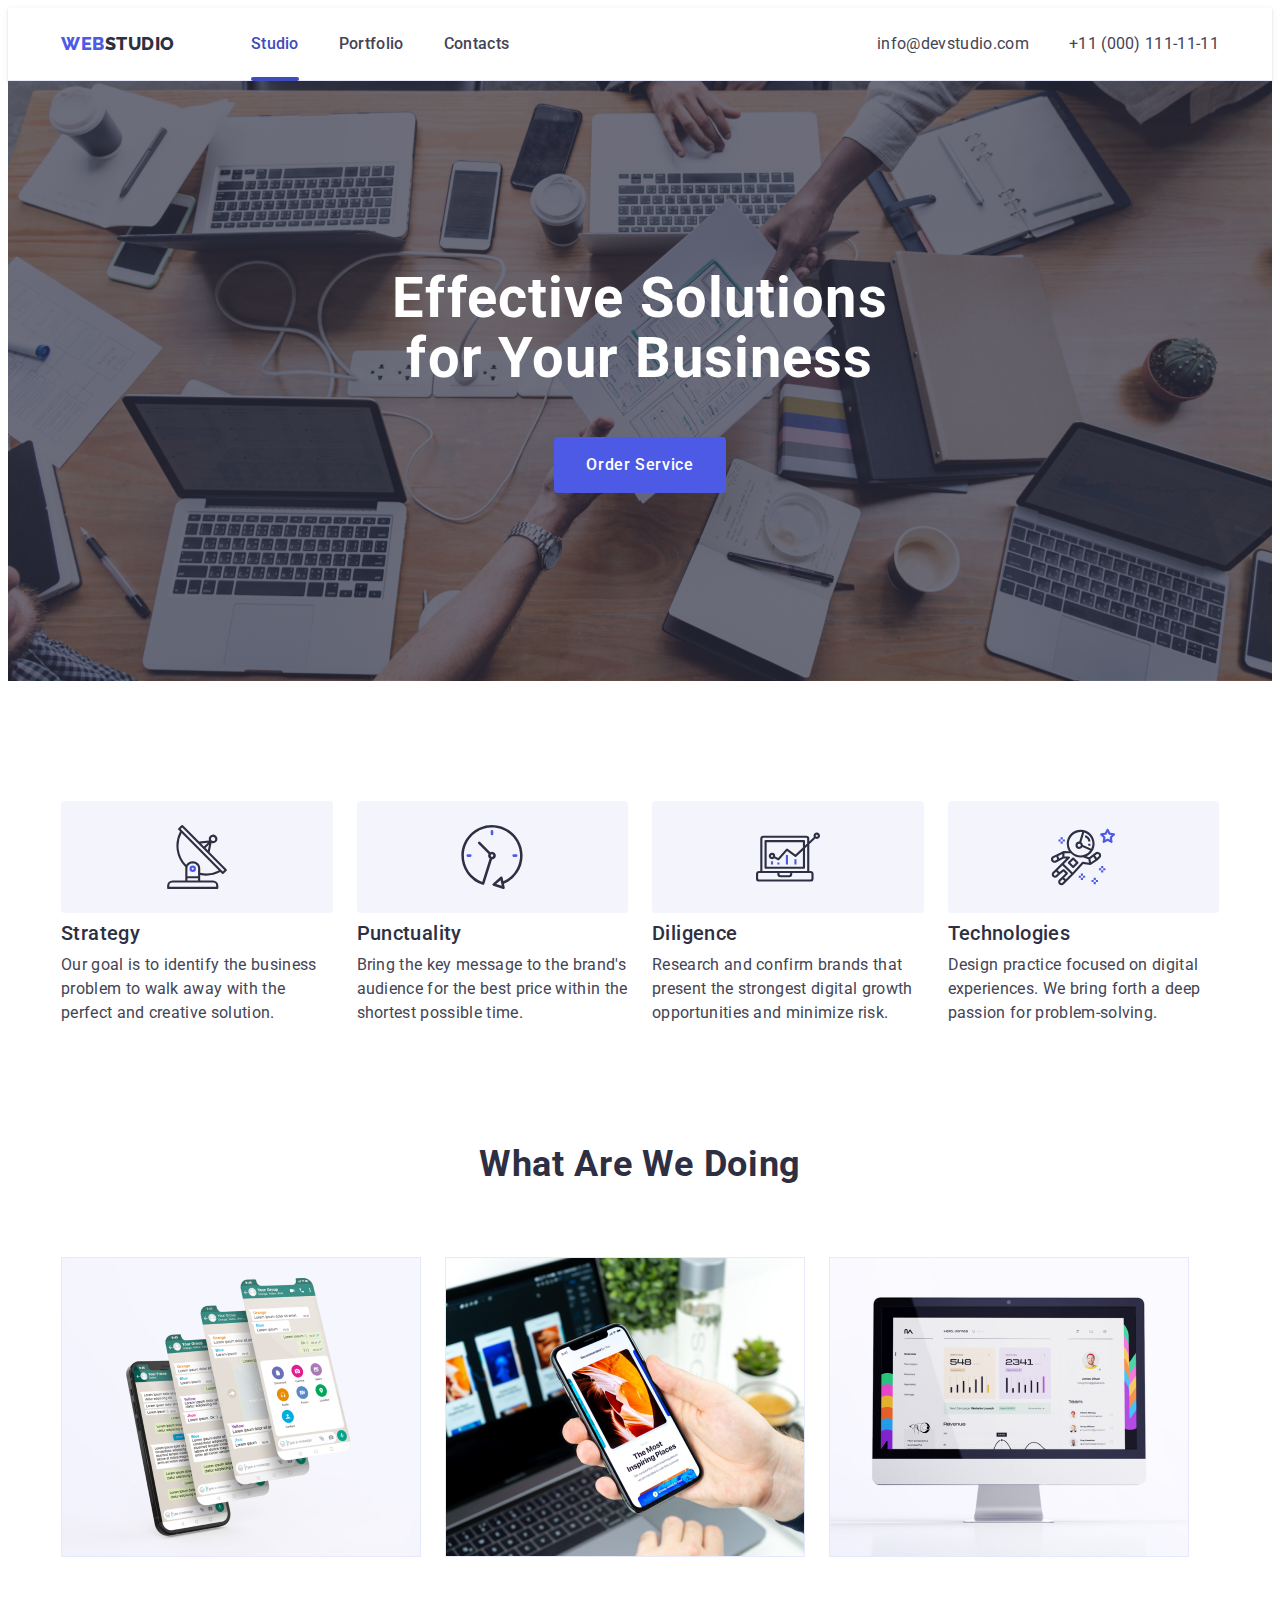
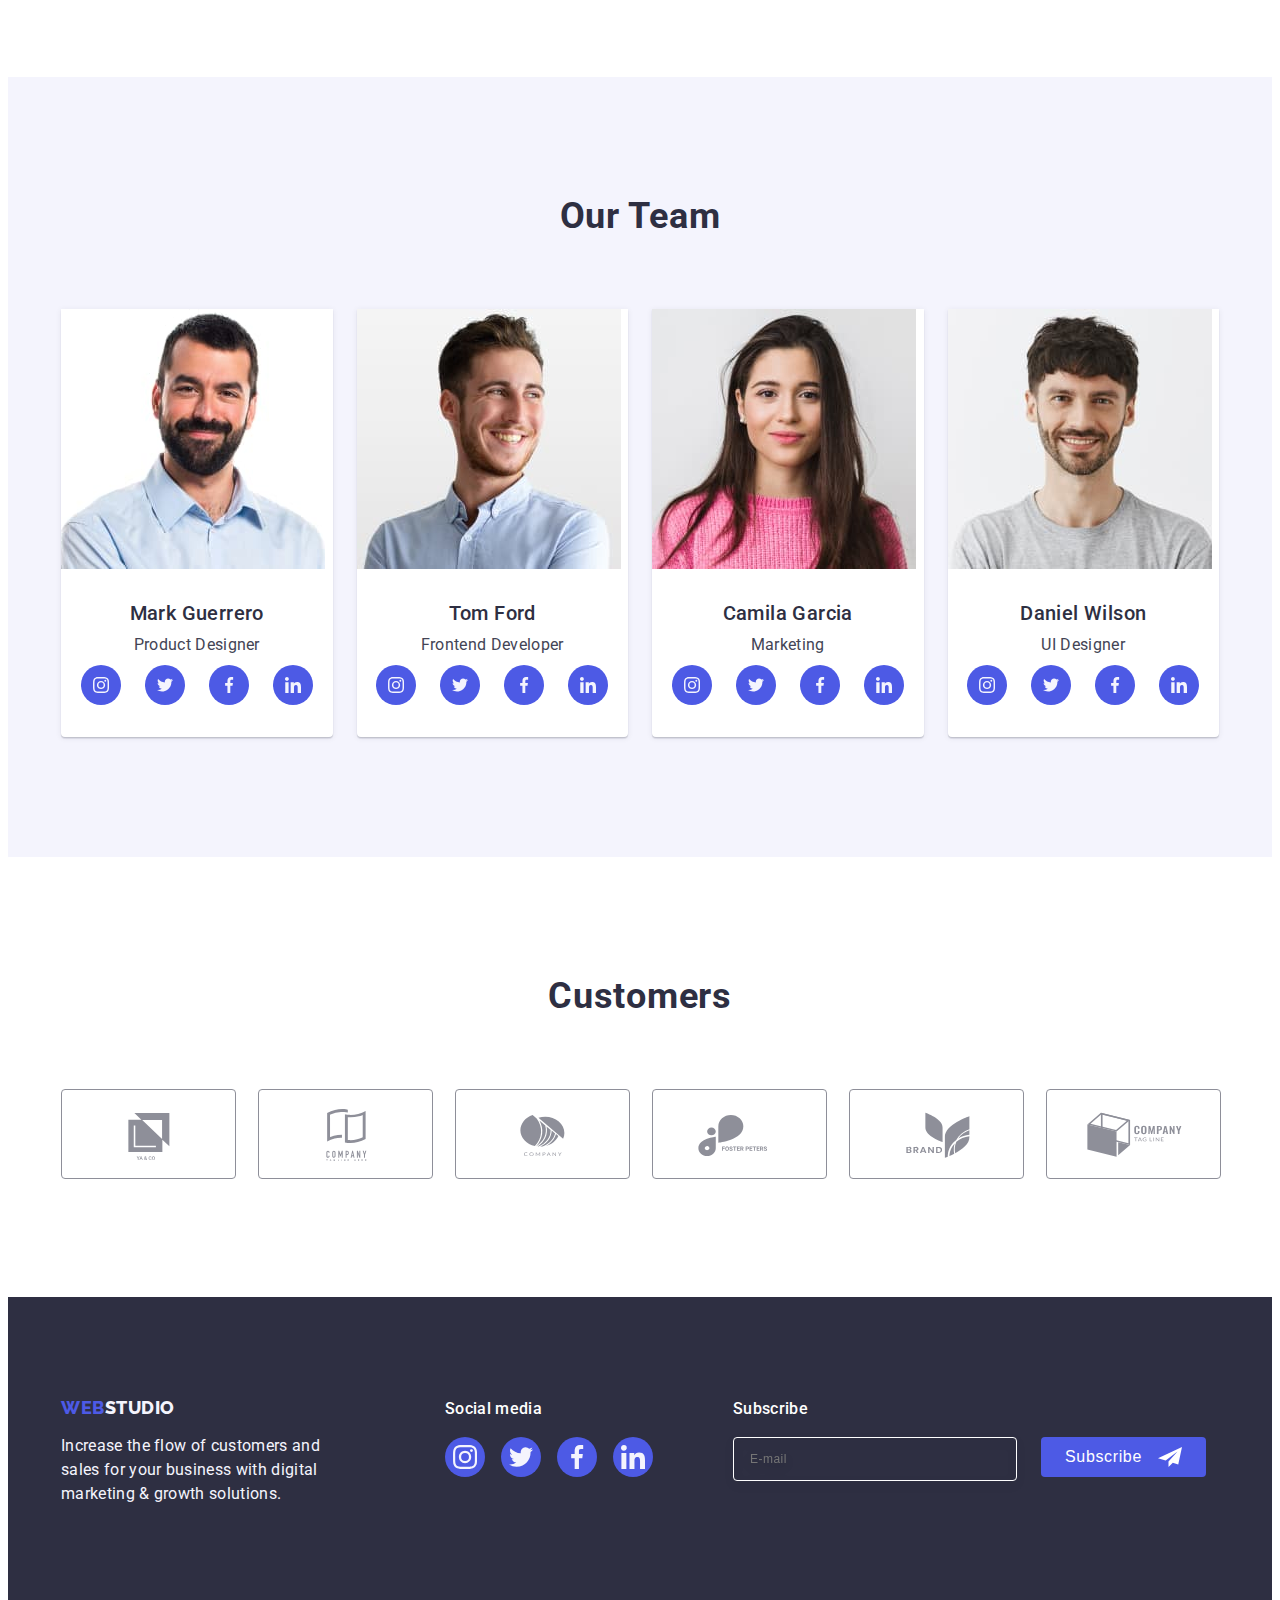
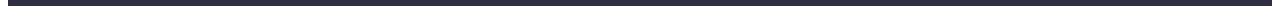
==== index.html @ 68e82f8a "Initial commit" ====
<!DOCTYPE html>
<html lang="en">
<head>
    <meta charset="UTF-8">
    <meta http-equiv="X-UA-Compatible" content="IE=edge">
    <meta name="viewport" content="width=device-width, initial-scale=1.0">
    <title>Студія</title>
    <link rel="preconnect" href="https://fonts.googleapis.com">
    <link rel="preconnect" href="https://fonts.gstatic.com" crossorigin>
    <link href="https://fonts.googleapis.com/css2?family=Raleway:wght@800&family=Roboto:wght@400;500;700;900&display=swap" rel="stylesheet">
    <link rel="stylesheet" href="https://cdnjs.cloudflare.com/ajax/libs/modern-normalize/2.0.0/modern-normalize.min.css" integrity="sha512-4xo8blKMVCiXpTaLzQSLSw3KFOVPWhm/TRtuPVc4WG6kUgjH6J03IBuG7JZPkcWMxJ5huwaBpOpnwYElP/m6wg==" crossorigin="anonymous" referrerpolicy="no-referrer" />
    <link rel="stylesheet" href="./css/styles.css">
</head>
<body>
    <header class = "header-header">
        <div class = "container header-container">
        <nav class = "listts">
            <a  class = "link-link link" href = "./index.html">Web<span class = "logo-color logo">Studio</span></a>
            <ul class = "listhed list">
                <li class = "list-header-link"><a class = "header-link link current" href = "./index.html">Studio</a></li>
                <li class = "list-header-link"><a class = "header-link link" href = "./portfolio.html">Portfolio</a></li>
                <li class = "list-header-link"><a class = "header-link link" href = "">Contacts</a></li>
            </ul>
            </nav>
        <address class = "header-adress link">
            <ul class = "listad list">
                <li class = "contact-list"><a class = "header-adress-link link" href="mailto:info@devstudio.com">info@devstudio.com</a></li>
                <li class = "contact-list"><a class = "header-adress-link link" href="tel:+110001111111">+11 (000) 111-11-11</a></li>
            </ul>
        </address>
    </div>
        </header>
    <main>

        <section class = "studio">
            <div class = "container">
            <h1 class = "firsth">Effective Solutions for Your Business</h1>
            <button class = "first-btn" type = "button" data-modal-open>Order Service</button>
            </div>
        </section>

        <section class = "choose">
            <div class = "container">
            <h2 hidden class = "visually-hidden">Choose</h2>
            <ul class = "listchoose list">
                <li class ="def">
                    <div class = "def-picture">
                        <svg width = "64" height = "64">
                            <use href = "./images/icons.svg#icon-antenna"></use>
                        </svg>
                    </div>
                    <h3 class = "first-choose">Strategy</h3>
                    <p class = "second-choose">Our goal is to identify the business
                        problem to walk away with the perfect and creative solution. </p>
                </li>
                <li class ="def">
                    <div class = "def-picture">
                        <svg width = "64" height = "64">
                            <use href = "./images/icons.svg#icon-clock"></use>
                        </svg>
                    </div>
                    <h3 class = "first-choose">Punctuality</h3>
                    <p class = "second-choose">Bring the key message to the brand's audience for the best price within the shortest possible time.</p>
                </li>
                <li class ="def">
                    <div class = "def-picture">
                        <svg width = "64" height = "64">
                            <use href = "./images/icons.svg#icon-diagram"></use>
                        </svg>
                    </div>
                    <h3 class = "first-choose">Diligence</h3>
                    <p class = "second-choose">Research and confirm brands that present the strongest digital growth opportunities and minimize risk.</p>
                </li>
                <li class ="def">
                    <div class = "def-picture">
                        <svg width = "64" height = "64">
                            <use href = "./images/icons.svg#icon-astronaut"></use>
                        </svg>
                    </div>
                    <h3 class = "first-choose">Technologies</h3>
                    <p class = "second-choose">Design practice focused on digital experiences. We bring forth a deep passion for problem-solving.</p>
                </li>
            </ul>
            </div>
        </section>

        <section class = "work">
            <div class = "container">
    <h2 class = "first-work section-title">What are we doing</h2>
    <ul class ="listwork list">
        <li class = "def-two">
            <img src="./images/img5.jpg" alt="laptop" width="360" height="300" />
        </li>
        <li class = "def-two">
            <img src="./images/img6.jpg" alt="phones" width="360" height="300" />
        </li>
        <li class = "def-two">
            <img src="./images/img7.jpg" alt="phone" width="360" height="300" />
        </li>
    </ul>
        </div>
        </section>

        <section class = "team" >
            <div class = "container">
            <h2 class = "first-team">Our Team</h2>
            <ul class = "listteam list">
                <li class = "people-team-one">
                    <img src="./images/img1.jpg" alt ="Guerrero" width="264" height="260" />
                    
                    <div class = "peoplee">
                    <h3 class = "second-team">Mark Guerrero</h3>
                    <p class = "third-team">Product Designer</p>
                <ul class = "team-social list">
                    <li class = "team-social-item">
                        <a href = "" class = "team-link link" target = "_blank" rel = "noopener noreferrer">
                            <svg class = "team-social-icon" width="16" height="16">
                                <use href = "./images/icons.svg#icon-instagram"></use>
                            </svg>
                        </a>
                    </li>
                    <li class = "team-social-item">
                        <a href = "" class = "team-link link" target = "_blank" rel = "noopener noreferrer">
                            <svg class = "team-social-icon" width="16" height="16">
                                <use href = "./images/icons.svg#icon-twitter"></use>
                            </svg>  
                        </a>
                    </li>
                    <li class = "team-social-item">
                        <a href = "" class = "team-link link" target = "_blank" rel = "noopener noreferrer">
                            <svg class = "team-social-icon" width="16" height="16">
                                <use href = "./images/icons.svg#icon-facebook"></use>
                            </svg> 
                        </a> 
                    </li>
                    <li class = "team-social-item">
                        <a href = "" class = "team-link link" target = "_blank" rel = "noopener noreferrer">
                            <svg class = "team-social-icon" width="16" height="16">
                                <use href = "./images/icons.svg#icon-linkedin"></use>
                            </svg> 
                        </a>
                    </li>
                </ul>
            </div>
        </li>
        
                <li class = "people-team-one">
                    <img src="./images/img2.jpg" alt ="Ford" width="264" height="260" />
                    <div class = "peoplee">
                    <h3 class = "second-team">Tom Ford</h3>
                    <p class = "third-team">Frontend Developer</p>
                    <ul class = "team-social list">
                        <li class = "team-social-item">
                            <a href = "" class = "team-link link" target = "_blank" rel = "noopener noreferrer">
                                <svg class = "team-social-icon" width="16" height="16">
                                    <use href = "./images/icons.svg#icon-instagram"></use>
                                </svg>
                            </a>
                        </li>
                        <li class = "team-social-item">
                            <a href = "" class = "team-link link" target = "_blank" rel = "noopener noreferrer">
                                <svg class = "team-social-icon" width="16" height="16">
                                    <use href = "./images/icons.svg#icon-twitter"></use>
                                </svg>  
                            </a>
                        </li>
                        <li class = "team-social-item">
                            <a href = "" class = "team-link link" target = "_blank" rel = "noopener noreferrer">
                                <svg class = "team-social-icon" width="16" height="16">
                                    <use href = "./images/icons.svg#icon-facebook"></use>
                                </svg> 
                            </a> 
                        </li>
                        <li class = "team-social-item">
                            <a href = "" class = "team-link link" target = "_blank" rel = "noopener noreferrer">
                                <svg class = "team-social-icon" width="16" height="16">
                                    <use href = "./images/icons.svg#icon-linkedin"></use>
                                </svg> 
                            </a>
                        </li>
                    </ul>
                    </div>
                </li>
                <li class = "people-team-one">
                    <img src="./images/img3.jpg" alt ="Garcia" width="264" height="260" />
                    <div class = "peoplee">
                    <h3 class = "second-team">Camila Garcia</h3>
                    <p class = "third-team">Marketing</p>
                    <ul class = "team-social list">
                        <li class = "team-social-item">
                            <a href = "" class = "team-link link" target = "_blank" rel = "noopener noreferrer">
                                <svg class = "team-social-icon" width="16" height="16">
                                    <use href = "./images/icons.svg#icon-instagram"></use>
                                </svg>
                            </a>
                        </li>
                        <li class = "team-social-item">
                            <a href = "" class = "team-link link" target = "_blank" rel = "noopener noreferrer">
                                <svg class = "team-social-icon" width="16" height="16">
                                    <use href = "./images/icons.svg#icon-twitter"></use>
                                </svg>  
                            </a>
                        </li>
                        <li class = "team-social-item">
                            <a href = "" class = "team-link link" target = "_blank" rel = "noopener noreferrer">
                                <svg class = "team-social-icon" width="16" height="16">
                                    <use href = "./images/icons.svg#icon-facebook"></use>
                                </svg> 
                            </a> 
                        </li>
                        <li class = "team-social-item">
                            <a href = "" class = "team-link link" target = "_blank" rel = "noopener noreferrer">
                                <svg class = "team-social-icon" width="16" height="16">
                                    <use href = "./images/icons.svg#icon-linkedin"></use>
                                </svg> 
                            </a>
                        </li>
                    </ul>
                    </div>
                </li>
                <li class = "people-team-one">
                    <img src ="./images/img4.jpg" alt =" Wilson" width="264" height="260" />
                    <div  class = "peoplee">
                    <h3 class = "second-team">Daniel Wilson</h3>
                    <p class = "third-team">UI Designer</p>
                    <ul class = "team-social list">
                        <li class = "team-social-item">
                            <a href = "" class = "team-link link" target = "_blank" rel = "noopener noreferrer">
                                <svg class = "team-social-icon" width="16" height="16">
                                    <use href = "./images/icons.svg#icon-instagram"></use>
                                </svg>
                            </a>
                        </li>
                        <li class = "team-social-item">
                            <a href = "" class = "team-link link" target = "_blank" rel = "noopener noreferrer">
                                <svg class = "team-social-icon" width="16" height="16">
                                    <use href = "./images/icons.svg#icon-twitter"></use>
                                </svg>  
                            </a>
                        </li>
                        <li class = "team-social-item">
                            <a href = "" class = "team-link link" target = "_blank" rel = "noopener noreferrer">
                                <svg class = "team-social-icon" width="16" height="16">
                                    <use href = "./images/icons.svg#icon-facebook"></use>
                                </svg> 
                            </a> 
                        </li>
                        <li class = "team-social-item">
                            <a href = "" class = "team-link link" target = "_blank" rel = "noopener noreferrer">
                                <svg class = "team-social-icon" width="16" height="16">
                                    <use href = "./images/icons.svg#icon-linkedin"></use>
                                </svg> 
                            </a>
                        </li>
                    </ul>
                    </div>
                </li> 
            </ul>
        </div>
        </section>
        <section class = "custumer">
            <div class = "container">
                <h2 class = "custumer-h">Customers</h2>
                <ul class = "custumer-list list">
                    <li class = "custumer-item">
                        <a href = "" class = "custumer-link link" target = "_blank" rel = "noopener noreferrer">
                            <svg class = "custumer-icon" width="104" height="56">
                                <use href = "./images/icons.svg#icon-Logo"></use>
                            </svg>  
                        </a>
                    </li>
                    <li class = "custumer-item">
                        <a href = "" class = "custumer-link link" target = "_blank" rel = "noopener noreferrer">
                            <svg class = "custumer-icon" width="104" height="56">
                                <use href = "./images/icons.svg#icon-Logo1"></use>
                            </svg>  
                        </a>
                    </li>
                    <li class = "custumer-item">
                        <a href = "" class = "custumer-link link" target = "_blank" rel = "noopener noreferrer">
                            <svg class = "custumer-icon" width="104" height="56">
                                <use href = "./images/icons.svg#icon-Logo2"></use>
                            </svg>  
                        </a>
                    </li>
                    <li class = "custumer-item">
                        <a href = "" class = "custumer-link link" target = "_blank" rel = "noopener noreferrer">
                            <svg class = "custumer-icon" width="104" height="56">
                                <use href = "./images/icons.svg#icon-Logo3"></use>
                            </svg>  
                        </a>
                    </li>
                    <li class = "custumer-item">
                        <a href = "" class = "custumer-link link" target = "_blank" rel = "noopener noreferrer">
                            <svg class = "custumer-icon" width="104" height="56">
                                <use href = "./images/icons.svg#icon-Logo4"></use>
                            </svg>  
                        </a>
                    </li>
                    <li class = "custumer-item">
                        <a href = "" class = "custumer-link link" target = "_blank" rel = "noopener noreferrer">
                            <svg class = "custumer-icon" width="104" height="56">
                                <use href = "./images/icons.svg#icon-Logo5"></use>
                            </svg>  
                        </a>
                    </li>
                </ul>
            </div>

        </section>
    </main>

    <footer class = "end">
        <div class = "container all-footer">
        <div class = "footer-ap">
        <a class = "logoo-link link" href = "./index.html">Web<span class = "logo-color-two">Studio</span></a>
        <p class = "end-text">Increase the flow of customers and sales for your business with digital marketing & growth solutions.</p> 
        </div>
        <div class = "social-media-footer">
            <p class = "p-sociall-media">Social media</p>
            <ul class = "ul-social-media list">
                <li class = "li-social-media">
                    <a href = "" class = "footer-link link" target = "_blank" rel = "noopener noreferrer">
                        <svg class = "footer-social-icon" width="24" height="24">
                            <use href = "./images/icons.svg#icon-instagram"></use>
                        </svg> 
                    </a>
                </li>
                <li class = "li-social-media">
                    <a href = "" class = "footer-link link" target = "_blank" rel = "noopener noreferrer">
                        <svg class = "footer-social-icon" width="24" height="24">
                            <use href = "./images/icons.svg#icon-twitter"></use>
                        </svg> 
                    </a>
                </li>
                <li class = "li-social-media">
                    <a href = "" class = "footer-link link" target = "_blank" rel = "noopener noreferrer">
                        <svg class = "footer-social-icon" width="24" height="24">
                            <use href = "./images/icons.svg#icon-facebook"></use>
                        </svg> 
                    </a>
                </li>
                <li class = "li-social-media">
                    <a href = "" class = "footer-link link" target = "_blank" rel = "noopener noreferrer">
                        <svg class = "footer-social-icon" width="24" height="24">
                            <use href = "./images/icons.svg#icon-linkedin"></use>
                        </svg> 
                    </a>
                </li>
            </ul>
    </div>
    <div class="subscribe-container">
        <p class="subscribe-text">Subscribe</p>
        <form class="form-footer">
            <label class="form-footer-label">
                <input class="form-footer-input" type="email" name="email" placeholder="E-mail" />
            </label>
            <button type="submit" class="footer-button">Subscribe
                <svg class = "footer-svg" width="24" height="24">
                    <use href = "./images/icons.svg#icon-footer-svg"></use>
                </svg>
            </button>
            </form>
    </div>
</div>
    </footer>
    <div class = "contact-window is-hidden" data-modal >
        <div class = "modal-window" >
            <button type="button" class = "modal-window-close" data-modal-close>
                <svg class = "modal-window-close-icon" width = "8" height = "8">
                    <use href = "./images/icons.svg#icon-Vector"></use>
                </svg>
            </button>
            <p class = "modal-window-title">Leave your contacts and we will call you back</p>
            <form class = "modal-window-form">
                <div class = "modal-window-labeldiv">

                <label for = "user-name" class = "modal-window-label">Name</label>
                    <div class = "modal-window-div">
                    <input type = "text" name = "user-name" id = "user-name" class = "modal-window-input" required />
                    <svg class = "modal-window-svg" width = "18" height = "24">
                        <use href = "./images/icons.svg#icon-person-black"></use>
                    </svg>
                </div>
                </div>
                
                <div class = "modal-window-labeldiv">
                <label for = "user-tel" class = "modal-window-label">Phone</label>
                    <div class = "modal-window-div">
                    <input type = "tel" name = "tel" id = "user-tel" class = "modal-window-input" required />
                    <svg class = "modal-window-svg" width = "18" height = "24">
                        <use href = "./images/icons.svg#icon-phone-black"></use>
                    </svg>
                </div>
                </div>
                    
                <div class ="modal-window-labeldiv">
                <label for = "user-email" class = "modal-window-label">Email</label>
                    <div class = "modal-window-div">
                    <input type = "email" name = "email" id = "user-email" class = "modal-window-input" required />
                    <svg class = "modal-window-svg" width = "18" height = "24">
                        <use href = "./images/icons.svg#icon-email-black"></use>
                    </svg>
                </div>
                </div>

                <div class ="class-modal-window-labeldiv">
                <label for = "user-comment" class = "modal-window-label">Comment</label>
                <textarea name = "user-comment" id = "user-comment" class = "modal-comment" placeholder="Text input"></textarea>
                </div>

                <div class = "modal-window-checkbox">
                    <input type = "checkbox" id = "user-privacy" name = "user-privacy" value="true" class = "modal-window-privacy visually-hidden" required>
                    <label for = "user-privacy" class = "modal-accept-privacy-check">
                        <span class = "modal-check-span">
                            <svg class = "modal-window-svg-check" width = "10" height = "8">
                                <use href = "./images/icons.svg#icon-check"></use>
                            </svg>
                        </span>
                        I accept the terms and conditions of the 
                        <a class = "link-check link" href=""> Privacy Policy</a>
                    </label>
                    
                </div>
                
                <button type = "submit" class = "modal-window-button">Send</button>
            </form>
        </div>
    </div>
    <script src="./js/modal.js"></script>
</body>
</html>
---- css/styles.css ----
:root {
    --accent-color: #E5E5E5;
    --main-color: #2E2F42;
    --text-color: #FFFFFF;
    --btn-color: #4D5AE5;
    --back-color: #E7E9FC;
    --end-color: #F4F4FD;
    --one-color: #434455;
}

/*body*/

body {
    font-family: "Roboto", sans-serif;
    color:  var(--one-color);
    background-color: var(--text-color);
}
.link-link {
    font-family: "Raleway", sans-serif;
    font-weight: 800;
    font-size: 18px;
    line-height: 1.17;
    letter-spacing: 0.03em;
    color: var(--btn-color);
    text-transform: uppercase;
    display: flex;
    margin-right: 76px;
}
.link {
    text-decoration: none;
}

.listhed{
    display: flex;
    gap: 40px;
}

.header-header {
    text-decoration: none;
    border-bottom: 1px solid #e7e9fc;
    box-shadow: 0px 2px 1px rgba(46, 47, 66, 0.08), 0px 1px 1px rgba(46, 47, 66, 0.16), 0px 1px 6px rgba(46, 47, 66, 0.08);
}

.list-header-link {
    text-decoration: none;   
}

.list-header-link:hover {
    color: #404bbf;
}

.list-header-link:focus {
    color: #404bbf;
}

.list{
    list-style: none;
}


/*logo*/

.logo-color {
    color: var(--main-color);
    text-decoration: none;
    letter-spacing: 0.03em;
    text-transform: uppercase;
}

/*adress*/

.header-adress-link {
    font-weight: 400;
    font-size: 16px;
    line-height: 1.5;
    letter-spacing: 0.02em;
    color: var(--one-color);
    font-style: normal;
    list-style: none;
    display: flex;
    transition: color 250ms cubic-bezier(0.4, 0, 0.2, 1);
    
}

.header-link:hover{
    color: #404bbf;
}

.header-link:focus{
    color: #404bbf;
}

.header-link {
    font-weight: 500;
    font-size: 16px;
    line-height: 1.5;
    letter-spacing: 0.02em;
    display: block;
    padding: 24px 0;
    position: relative;
    color: var(--one-color);
    transition: color 250ms cubic-bezier(0.4, 0, 0.2, 1);
    
}

.current {
    color: #404BBF;
}

.current::after {
    content: '';
    position: absolute;
    display: block;
    width: 100%;
    height: 4px;
    background: #404BBF;
    border-radius: 2px;
    left: 0;
    bottom: 0;

    transition: opacity 250ms cubic-bezier(0.4, 0, 0.2, 1);
    bottom: -1px;
    opacity: 1;

 }


.header-adress-link:hover {
    color: #404bbf;
    
}
.header-adress-link:focus {
    color: #404bbf;
    
}
.header-adress {
    display: flex;
    text-decoration:none;
    font-style: normal; 
    margin-left: auto; 
}
.listad {
    display: flex;
    gap: 40px;
}


/*Секція перша*/

.studio {
    background-color: var(--main-color);
    font-size: 56px;
    line-height: 1.07;
    text-align: center;
    letter-spacing: 0.02em;
    color: #FFFFFF;
    padding-top: 188px;
    padding-bottom: 188px;
    background-image: linear-gradient(rgba(46, 47, 66, 0.7), rgba(46, 47, 66, 0.7)), url(../images/people-office.jpg);
    max-width: 1440px;
    background-repeat: no-repeat;
    background-position: center;
    background-size: cover;
    margin-left: auto;
    margin-right: auto;
   
}

.firsth {
    font-style: normal;
    font-weight: 700;
    font-size: 56px;
    line-height: 1.07;
    text-align: center;
    letter-spacing: 0.02em; 
    margin-left: auto;
    margin-right: auto;
    max-width: 496px;
    justify-content: center;
    margin-bottom: 48px;
}

.studio .first-btn {
    background-color: var(--btn-color);
    font-family: inherit;
    cursor: pointer;
    font-weight: 500;
    font-size: 16px;
    line-height: 1.5;
    letter-spacing: 0.04em;
    color: var(--text-color);
    padding: 16px 32px;
    margin-top: 48px;
    display: block;
    min-width: 169px;
    height: 56px;
    border: none; 
    border-radius: 4px;
    margin: 0 auto;
    transition:  background-color 250ms cubic-bezier(0.4, 0, 0.2, 1);
}

.first-btn:hover {
    background-color: #404BBF;
}

.first-btn:focus {
    background-color: #404BBF;
}

/*Секція друга*/

.icon {
    display: flex;
    height: 112px;
    border-radius: 4px;
    background-color: #000000;
    align-items: center;
    justify-content: center;
    background-repeat: no-repeat;
    margin-bottom: 8px;
 }

.def {
    width: calc((100% - 72px) / 4);
}

.choose{
    background-color: var(--text-color);
    padding-top: 120px;
    padding-bottom: 120px;
}

.first-choose {
    font-weight: 500;
    font-size: 20px;
    line-height: 1.2;
    color: var(--main-color);
    letter-spacing: 0.02em;
    margin-bottom: 8px;
}

.second-choose {
    font-weight: 400;
    font-size: 16px;
    line-height: 1.5;
    color: #434455;
    letter-spacing: 0.02em;
}

.def-picture {
    display: flex;
    align-items: center;
    justify-content: center;
    height: 112px;
    background-color: #f4f4fd;
    border-radius: 4px;
    margin-bottom: 8px; 
}

/*Секція третя*/

.work {
    background-color: var(--text-color);
    
    padding-bottom: 120px;
}

.work .first-work {
    color: var(--main-color);
    font-weight: 700;
    font-size: 36px;
    line-height: 1.11;
    text-align: center;
    letter-spacing: 0.02em;
    text-transform: capitalize;
    margin-bottom: 72px;
}

/*Секція четверта*/

.team {
    background-color: var(--end-color);
    padding-top: 120px;
    padding-bottom: 120px;
}

.first-team {
    font-size: 36px;
    line-height: 1.11;
    text-align: center;
    letter-spacing: 0.02em;
    text-transform: capitalize;
    color: var(--main-color);
    margin-bottom: 72px;
    
}
.people-team-one {
    font-weight: 700;
    font-size: 36px;
    line-height: 1.1px;
    background-color: var(--text-color);
    text-align: center;
    text-align: center;
    width: calc((100% - 72px) / 4);
    border-radius: 0px 0px 4px 4px; 
    box-shadow: 0px 1px 6px rgba(46, 47, 66, 0.08), 0px 1px 1px rgba(46, 47, 66, 0.16), 0px 2px 1px rgba(46, 47, 66, 0.08);
    
}

.wrap-divv {
    padding: 32px 16px;
}

.second-team {
    font-weight: 500;
    font-size: 20px;
    line-height: 1.2;
    color: var(--main-color);
    letter-spacing: 0.02em;
    margin-bottom: 8px;
    text-align: center;
}

.team .third-team {
    font-weight: 400;
    font-size: 16px;
    line-height: 1.5;
    color: #434455;
    letter-spacing: 0.02em;
    text-align: center;
    margin-bottom: 8px;
}

.peoplee {
    padding-bottom: 32px;
    padding-left: 16px;
    padding-right: 16px;
    text-align: center;
    padding-top: 32px;
}

.team-social {
    display: flex;
    justify-content: center;
    gap: 24px;
}

.team-social-item {
    width: 40px;
    height: 40px;
}

.team-link {
    width: 100%;
    height: 100%;
    background-color: #4D5AE5;
    border-radius: 50%;
    display: flex;
    align-items: center;
    justify-content: center;
    transition: background-color 250ms cubic-bezier(0.4, 0, 0.2, 1);
}

.team-social-icon {
    fill: #F4F4FD;
}

.team-link:hover {
    background-color: #404bbf;
}

.team-link:focus {
    background-color: #404bbf;
}

/*Секція пята*/

.custumer {
    padding-top: 120px;
    padding-bottom: 120px;
}

.custumer-list {
    display: flex;
    gap: 24px;
}

.custumer-item {
    width: calc((100% - 120px) / 6);
    height: 88px;
}

.custumer-link {
    width: 100%;
    height: 100%;
    border-radius: 4px;
    display: flex;
    align-items: center;
    justify-content: center;
    border: 1px solid #8e8f99;
    color: #8e8f99;
    
    transition-property: color, border-color;
    transition-duration: 250ms;
    transition-timing-function: cubic-bezier(0.4, 0, 0.2, 1);
}

.custumer-icon {
    width: 104px;
    height: 56px;
    fill: currentColor;
}

.custumer-link:focus {
    border-color: #404bbf;
    color: #404bbf;
}

.custumer-link:hover {
    border-color: #404bbf;
    color: #404bbf;
}


.custumer-h {
    margin-bottom: 72px;
    text-align: center;
    letter-spacing: 0.02em;
    color: #2E2F42;
    font-weight: 700;
    font-size: 36px;
    line-height: 1.11;
}

/*Секція footer*/

.all-footer {
    display: flex;
    align-items: baseline;
}

.footer-ap {
    margin-right: 120px;
}

.end {
    background-color: var(--main-color);
    text-decoration: none;
    list-style: none;
    padding-top: 101.5px;
    padding-bottom: 100px;
    padding: 100px 0;
}
.end-text {
    font-style: normal;
    font-weight: 400;
    font-size: 16px;
    line-height: 1.5;
    letter-spacing: 0.02em;
    text-decoration: none;
    color:#F4F4FD;
    list-style: none;
    max-width: 264px;
}

.p-social-media {
    position: absolute;
    width: 96px;
    height: 24px;
    left: 540px;  
    color: var(--text-color);  
}

.li-social-media {
    width: 40px;
    height: 40px;
}

.footer-link {
    width: 100%;
    height: 100%;
    background-color: #4D5AE5;
    border-radius: 50%;
    display: flex;
    align-items: center;
    justify-content: center;
    color: #F4F4FD;
    transition: background-color 250ms cubic-bezier(0.4, 0, 0.2, 1);
}

.footer-link:hover {
    background-color: #31d0aa;
}

.footer-link:focus {
    background-color: #31d0aa;
}

.footer-social-icon {
    fill: currentColor;
}

.footer-social-icon:hover,
.footer-social-icon:focus {
    background-color: #31d0aa;

}

.ul-social-media {
    display: flex;
    gap: 16px;
    
}

.social-media-footer {
    width: 208px;
    box-sizing: border-box;
    display: block;

}

.p-sociall-media {
    margin-bottom: 16px;
    font-weight: 500;
    font-size: 16px;
    line-height: 1.5;
    letter-spacing: 0.02em;
    color: #FFFFFF;
    display: flex;
    align-items: center;
}

.form-footer {
    display: flex;
    gap: 24px;
}

.subscribe-container {
    margin-left: 80px;
}

.form-footer-input {
    border: 1px solid #FFFFFF;
    filter: drop-shadow(0px 4px 4px rgba(0, 0, 0, 0.15));
    border-radius: 4px;
    width: 264px;
    height: 40px;
    background-color: transparent;
    color: #ffffff;
    font-size: 12px;
    line-height: 1.5;
    letter-spacing: 0.04em;
    padding-left: 16px;

}
.subscribe-text {
    margin-bottom: 16px;
    font-weight: 500;
    font-size: 16px;
    line-height: 1.5;
    letter-spacing: 0.02em;
    color: #ffffff;
    display: flex;
    align-items: center;
}

.footer-svg {
    margin-left: 16px;
    width: 24px;
    height: 24px;
    fill: #FFFFFF;
}

.footer-button {
    min-width: 165px;
    height: 40px;
    display: flex;
    justify-content: center;
    align-items: center;
    font-size: 16px;
    line-height: 1.5;
    letter-spacing: 0.04em;
    color: #ffffff;
    cursor: pointer;
    border-radius: 4px;
    border: none;
    font-weight: 500;
    background-color: #4D5AE5;
}

.footer-button:focus {
    transition:  background-color 250ms cubic-bezier(0.4, 0, 0.2, 1);
    background-color: #31d0aa;

}

.footer-button:hover {
    transition:  background-color 250ms cubic-bezier(0.4, 0, 0.2, 1);
    background-color: #31d0aa;
}

::placeholder {
    font-size: 12px;
}

/* Вікно Modal*/

.contact-window{
    position: fixed;
    height: 100%;
    width: 100%;
    background-color: rgba(46, 47, 66, 0.4);
    top: 0;
    transition: opacity 250ms cubic-bezier(0.4, 0, 0.2, 1), visibility 250ms cubic-bezier(0.4, 0, 0.2, 1); 
    
}

.modal-window {
    position: absolute;
    top: 50%;
    left: 50%;
    transform: translate(-50%, -50%) scale(1);
    width: 408px;
    min-height: 584px;
    background-color:  #FCFCFC;
    border-radius: 4px;
    box-shadow: 0px 1px 1px rgba(0, 0, 0, 0.14), 0px 1px 3px rgba(0, 0, 0, 0.12), 0px 2px 1px rgba(0, 0, 0, 0.2);
    transition: transform 250ms cubic-bezier(0.4, 0, 0.2, 1);
    padding: 72px 24px 24px 24px;
}


.contact-window.is-hidden .modal-window {
    transform: translate(-50%, -50%) scale(0);

}

.modal-window-close {
    position: absolute;
    top: 24px;
    right: 24px;
    width: 24px;
    height: 24px;
    border-radius: 50%;
    display: flex;
    margin-left: auto;
    color: #FFFFFF;
    align-items: center;
    justify-content: center;

    background-color: #e7e9fc; 
    border: 1px solid rgba(0, 0, 0, 0.1);
    padding: 0; 
    cursor: pointer;
    transition: background-color 250ms cubic-bezier(0.4, 0, 0.2, 1), border 250ms cubic-bezier(0.4, 0, 0.2, 1); 
}

.modal-window-close:hover {
    fill: currentColor;
    background-color: #404bbf;
    border: none;
    transform: translateY(0%);
}

.modal-window-close:focus {
    background-color: #404bbf;
    border: none;
    fill: currentColor;
    transform: translateY(0%);
}

.is-hidden {
    opacity: 0;
    pointer-events: none;
    visibility: hidden;
}

.modal-window-close-icon {
    transition: fill 250ms cubic-bezier(0.4, 0, 0.2, 1);
}

.modal-window-title {
    font-size: 16px;
    text-align: center;
    font-weight: 500;
    color: #2E2F42;
    
    margin-bottom: 16px;
    line-height: 1.5; 
    letter-spacing: 0.02em; 
}

.modal-window-input {
    width: 360px;
    height: 40px;
    border: 1px solid rgba(46, 47, 66, 0.4);
    border-radius: 4px;
    padding-left: 30px;

    outline: transparent;
    background-color: transparent;
    padding-left: 38px;
    transition: border-color 250ms cubic-bezier(0.4, 0, 0.2, 1);
}

.modal-window-input:focus {
    transition-duration: 250ms;
    transition-timing-function: cubic-bezier(0.4, 0, 0.2, 1);
    border-color: #4D5AE5;
}

.modal-window-input:focus + .modal-window-svg {
    fill: #4D5AE5;
}

.modal-window-labeldiv {
    margin-bottom: 8px;
}

.modal-window-div {
    position: relative;

}

.modal-window-label {
    font-size: 12px;
    letter-spacing: 0.04em;
    color: #8E8F99;
    line-height: 1.17; 
    display: block; 
    margin-bottom: 4px; 
}

.modal-window-label span {
    display: block;
    margin-bottom: 4px;
}

.modal-window-svg {
    position: absolute;
    left: 8px;
    top: 50%;
    transform: translateY(-50%);
    left: 16px;
    transition: fill 250ms cubic-bezier(0.4, 0, 0.2, 1);

}

.modal-comment {
    width: 100%;
    height: 120px;
    border: none;
    border: 1px solid rgba(46, 47, 66, 0.4);
    border-radius: 4px;
    background-color: transparent;
    outline: transparent;
    resize: none;
    transition: border-color 250ms cubic-bezier(0.4, 0, 0.2, 1);
    padding: 8px 16px;
    font-size: 12px; 
    line-height: 1.17;
    letter-spacing: 0.04em;
    color: rgba(46, 47, 66, 0.4);
}

.modal-comment:focus {
    border-color: #4D5AE5;
}

.modal-window-button {

    background-color: #4D5AE5;
    min-width: 169px;
    height: 56px;
    font-family: inherit;
    font-weight: 500;
    font-size: 16px;
    line-height: 1.5;
    text-decoration: none;
    display: block;
    letter-spacing: 0.04em;
    
    box-shadow: 0px 4px 4px rgba(0, 0, 0, 0.15);
    border-radius: 4px;
    border: none;
    cursor: pointer;
    border-color: transparent;
    color: #ffffff;
    text-align: center;
    margin: 0 auto;
    transition: background-color 250ms cubic-bezier(0.4, 0, 0.2, 1);
}

.modal-accept-privacy-check {
    align-items: center;
    font-size: 12px;
    letter-spacing: 0.04em;
    color: #8E8F99;
    line-height: 1.17;
}

.modal-window-privacy:checked + .modal-accept-privacy-check span {
    background-color: #404BBF;
    border: 1px solid #404BBF;
    border-radius: 2px;
    fill: #F4F4FD;
    border: none;
}

.modal-check-span {
    width: 16px;
    height: 16px;
    border: 1px solid rgba(46, 47, 66, 0.4);
    border-radius: 2px;
    display: inline-flex;
    align-items: center;
    justify-content: center;
    margin-right: 8px;
    fill: transparent;
    transition: background-color 250ms cubic-bezier(0.4, 0, 0.2, 1), border 250ms cubic-bezier(0.4, 0, 0.2, 1), fill 250ms cubic-bezier(0.4, 0, 0.2, 1);
   
}

.link-check {
    text-decoration: revert;
    color: #4D5AE5;
    margin-left: 2px;
}

.modal-window-checkbox {
    margin-bottom: 24px;
}

.class-modal-window-labeldiv {
    margin-bottom: 16px;
}

/*portfolio*/

.porfolio-section {
    padding-top: 96px; 
    padding-bottom: 120px;
}

.listtts {
    display: flex;
    gap: 24px;
    justify-content: center;
    border-radius: 4px;
    margin-bottom: 72px;
}


.second-btn {
    color: var(--btn-color);
    background-color:#F4F4FD;
    font-weight: 500;
    font-size: 16px;
    line-height: 1.5;
    cursor: pointer;
    font-family: "Roboto", sans-serif;
    letter-spacing: 0.04em;
    padding: 12px 24px;
    border-radius: 4px;
    border: 1px solid var(--back-color);
    transition: color 250ms cubic-bezier(0.4, 0, 0.2, 1), background-color 250ms cubic-bezier(0.4, 0, 0.2, 1), border-color 250ms cubic-bezier(0.4, 0, 0.2, 1), box-shadow 250ms cubic-bezier(0.4, 0, 0.2, 1);
    
}

.second-btn:hover{
    background-color: #404BBF;
    color: var(--text-color);
    border: 1px solid transparent;
    cursor: pointer;
    box-shadow: 0px 3px 1px rgba(0, 0,0, 0.1), 0px 2px 1px rgba(0, 0, 0, 0.08), 0px 2px 2px rgba(0, 0, 0, 0.12);
}

.second-btn:focus{
    background-color:#404BBF; 
    color: var(--text-color);
    border: 1px solid transparent;
    cursor: pointer;
    box-shadow: 0px 3px 1px rgba(0, 0,0, 0.1), 0px 2px 1px rgba(0, 0, 0, 0.08), 0px 2px 2px rgba(0, 0, 0, 0.12);
} 


.logoo-link {
    font-family: "Raleway", sans-serif;
    font-weight: 800;
     font-size: 18px;
    line-height: 1.17;
    letter-spacing: 0.03em;
    color: var(--btn-color);
    text-decoration: none;
    text-transform: uppercase;
    display: inline-block; 
    margin-bottom: 16px;
    transition: 250ms cubic-bezier(0.4, 0, 0.2, 1); 
    }

.app-conttainer {
    padding: 32px 16px;
    border: 1px solid #e7e9fc;
    border-top: none; 
}

.links {
    display: block;
    text-decoration: none;
    transition: box-shadow 250ms cubic-bezier(0.4, 0, 0.2, 1);

}

.links:hover {
    box-shadow: 0px 1px 6px rgba(46, 47, 66, 0.08), 0px 1px 1px rgba(46, 47, 66, 0.16), 0px 2px 1px rgba(46, 47, 66, 0.08); 
    
}

.links:focus {
    box-shadow: 0px 1px 6px rgba(46, 47, 66, 0.08), 0px 1px 1px rgba(46, 47, 66, 0.16), 0px 2px 1px rgba(46, 47, 66, 0.08); 
    
}

.links:hover .content-cover-text,
.links:focus .content-cover-text {
    transform: translateY(0);  
}

    /*portfolio footer*/

.logo-link {
    font-family: "Raleway", sans-serif;
    font-weight: 800;
     font-size: 18px;
    line-height: 1.17;
    letter-spacing: 0.03em;
    color: var(--btn-color);
    text-transform: uppercase;
}

.logo-color-two {
    color: #f4f4fd;
    text-decoration: none;
    letter-spacing: 0.03em;
    text-transform: uppercase;
    list-style: none;
}

/*section 1 portfolio*/

.links-textt{ 
    font-weight: 500;
    font-size: 20px;
    line-height: 1.2;
    letter-spacing: 0.02em;
    color: #2e2f42;
    margin-bottom: 8px;
}

.links-textt-text{
    line-height: 1.5;
    letter-spacing: 0.02em;
    color: #434455;
}


.listtsport {
    display: flex;
    flex-wrap: wrap;
    gap: 24px;
    row-gap: 48px;
} 

.section-link {
    width: calc((100% - 48px) / 3);  
}


.content-cover-wrap {
    position: relative;
    overflow: hidden;

}

.content-cover-text {
    position: absolute;
    top: 0;
    height: 100%;
    font-style: normal;
    font-size: 16px;
    line-height: 1.5;
    letter-spacing: 0.02em;
    color: #F4F4FD;
    padding: 40px 32px;
    background-color: #4D5AE5;
    transform: translateY(100%);
    transition: transform 250ms cubic-bezier(0.4, 0, 0.2, 1);
}

p, h1, h2, h3, h4, h5, h6 {
    margin: 0;
}


ul, ol {
    margin: 0;
    padding: 0;
}

.container {
    width: 1158px;
    padding-left: 15px;
    padding-right: 15px;
    margin: 0 auto;
}

img {
    display: block;
}

.header-container{
    display: flex;
    align-items: center;
    padding: 0 15px;
}

.listts {
    display: flex;
    align-items: center;
}

.listchoose {
    display: flex;
    gap: 24px;
}

.listwork {
    display: flex;
    gap: 24px;
}

.listteam {
    display: flex;
    gap: 24px;
}

.visually-hidden {
    position: absolute;
    width: 1px;
    height: 1px;
    margin: -1px;
    border: 0;
    padding: 0;
    white-space: nowrap;
    clip-path: inset(100%);
    clip: rect(0 0 0 0);
    overflow: hidden;
}
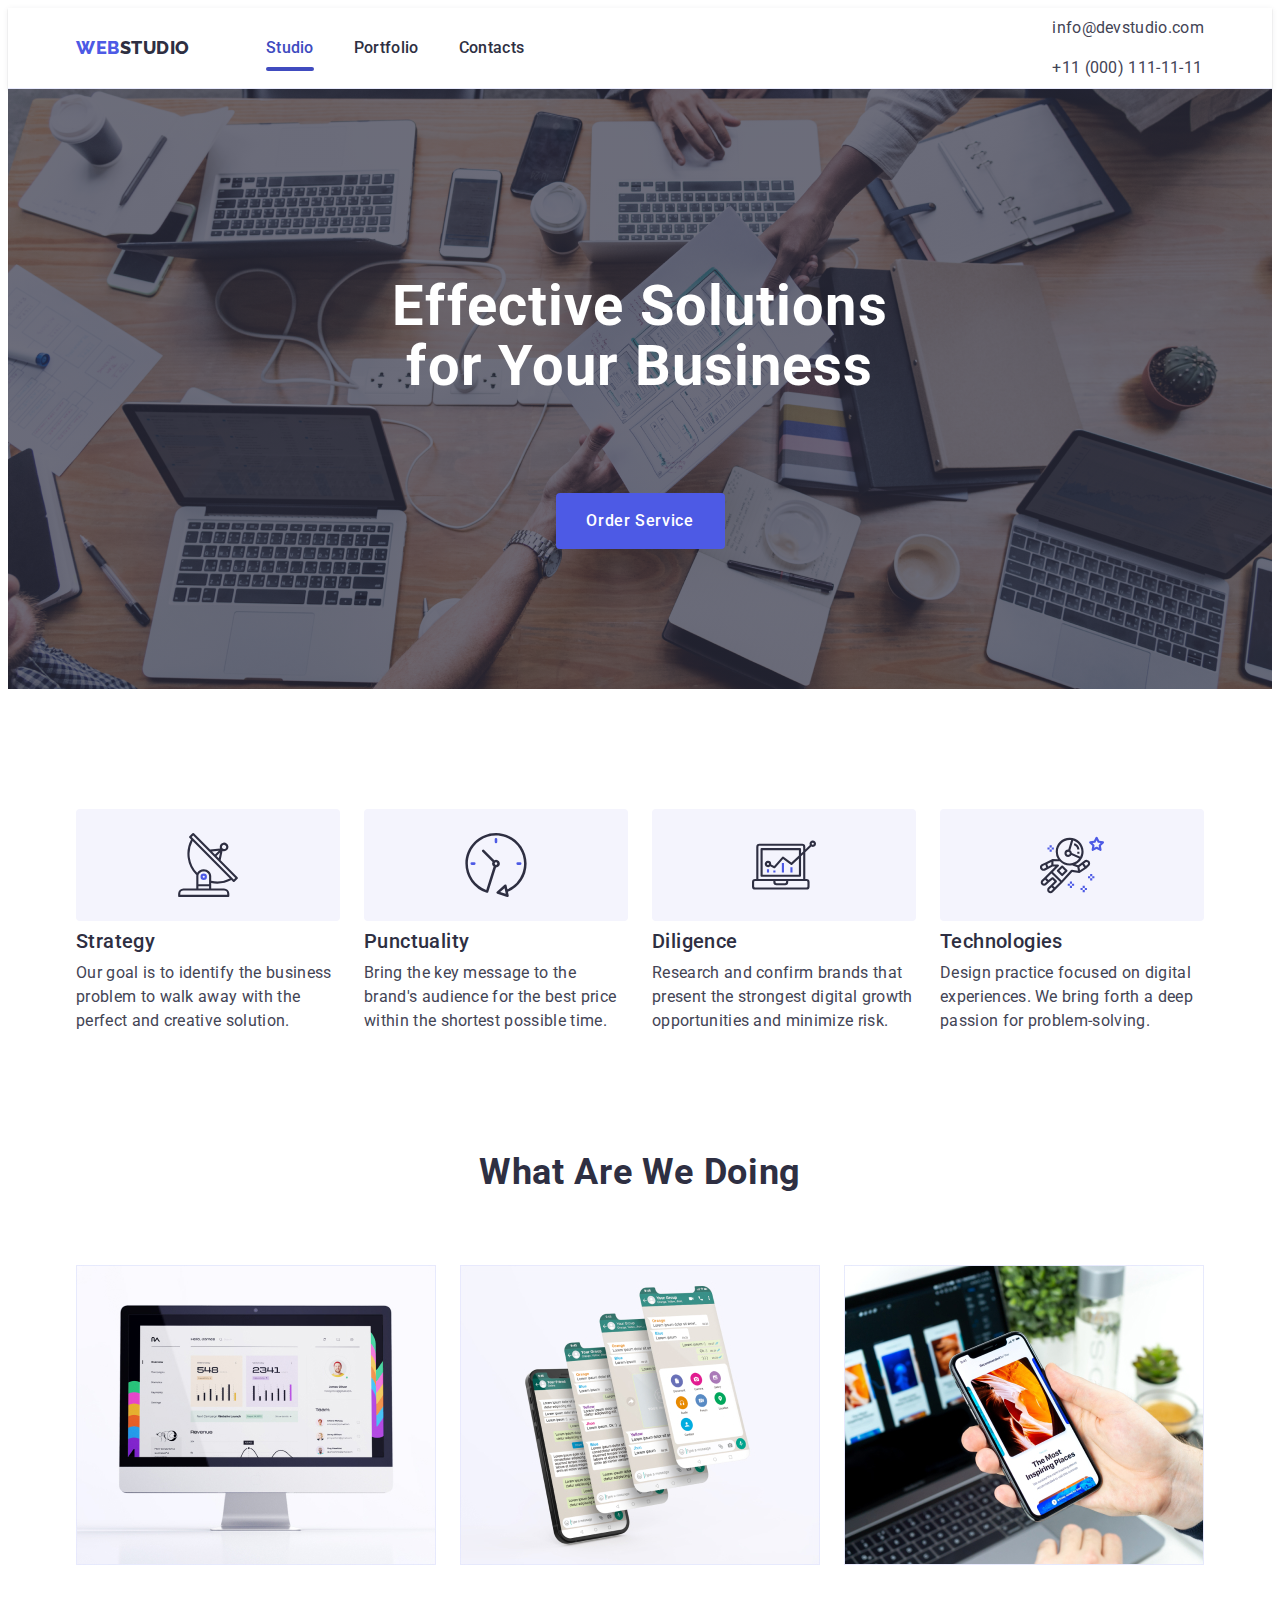
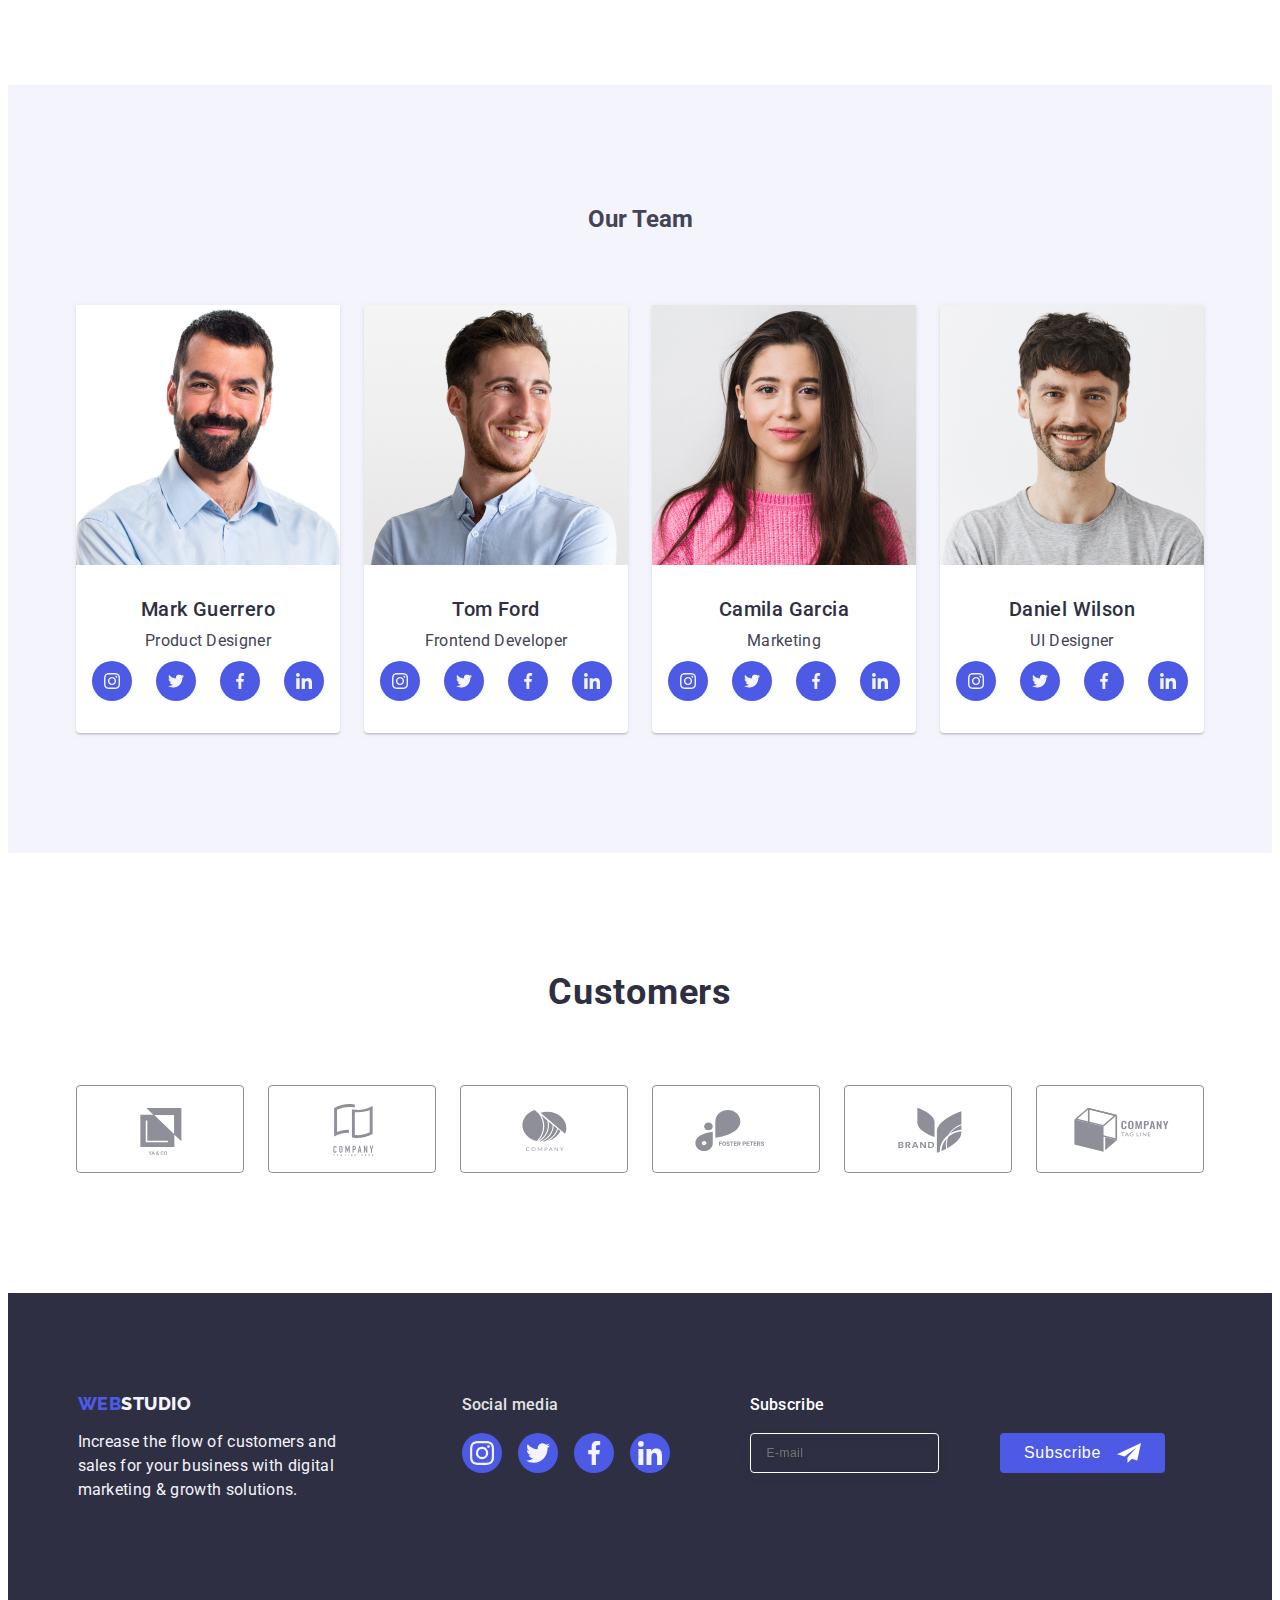
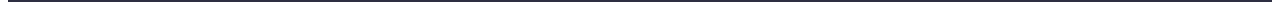
==== commit 1dc15b39: "my work" ====
--- a/index.html
+++ b/index.html
@@ -10,9 +10,10 @@
     <link href="https://fonts.googleapis.com/css2?family=Raleway:wght@800&family=Roboto:wght@400;500;700;900&display=swap" rel="stylesheet">
     <link rel="stylesheet" href="https://cdnjs.cloudflare.com/ajax/libs/modern-normalize/2.0.0/modern-normalize.min.css" integrity="sha512-4xo8blKMVCiXpTaLzQSLSw3KFOVPWhm/TRtuPVc4WG6kUgjH6J03IBuG7JZPkcWMxJ5huwaBpOpnwYElP/m6wg==" crossorigin="anonymous" referrerpolicy="no-referrer" />
     <link rel="stylesheet" href="./css/styles.css">
+    <link rel="stylesheet" href="./css/media.css">
 </head>
 <body>
-    <header class = "header-header">
+    <header class = "page-header header-header">
         <div class = "container header-container">
         <nav class = "listts">
             <a  class = "link-link link" href = "./index.html">Web<span class = "logo-color logo">Studio</span></a>
@@ -28,19 +29,94 @@
                 <li class = "contact-list"><a class = "header-adress-link link" href="tel:+110001111111">+11 (000) 111-11-11</a></li>
             </ul>
         </address>
+
+    
+        <button type="button" class="mob-menu-open" data-menu-open>
+            <svg width="32" height="22">
+                <use href="./images/icons.svg#icon-charm_menu-hamburger-1"></use>
+            </svg>
+        </button>
+    </div>
+
+    <div class="mob-menu is-hidden" data-menu>
+        <div>
+            <button type="button" class="menu-modal-close" data-menu-close>
+                <svg class="mob-close-icon" width="8" height="8">
+                    <use href="./images/icons.svg#icon-close-mob"> </use>
+                </svg>
+            </button>
+
+            <nav class="mobil-menu-nav">
+                <ul class="mob-menu-nav list">
+                    <li class="mob-menu-item">
+                        <a href="./index.html" class="mob-menu-link link active">Studio</a>
+                    </li>
+                    <li class="mob-menu-item">
+                        <a href="./portfolio.html" class="mob-menu-link link">Portfolio</a>
+                    </li>
+                    <li class="mob-menu-item">
+                        <a href="" class="mob-menu-link link">Contacts</a>
+                    </li>
+                </ul>
+            </nav>
+        </div>
+
+        <div>
+            <address class="mobil-menu-adress">
+                <ul class="mob-menu-nav list">
+                    <li class="mob-menu-item">
+                        <a href="tel:+110001111111" class="mob-menu-tel-link link">+11 (000) 111-11-11</a>
+                    </li>
+                    <li class="mob-menu-item">
+                        <a href="mailto:info@devstudio.com" class="mob-menu-adress-link link">info@devstudio.com</a>
+                    </li>
+                </ul>
+            </address>
+            <ul class="mob-soc-list list">
+                <li class="mob-soc-item list">
+                    <a href="" class="link mob-soc-link" target="_blank" rel="noopener noreferrer">
+                        <svg class="mob-soc-icon" width="24" height="24">
+                            <use href="./images/icons.svg#icon-instagram"></use>
+                        </svg>
+                    </a>
+                </li>
+                <li class="mob-soc-item list">
+                    <a href="" class="link mob-soc-link" target="_blank" rel="noopener noreferrer">
+                        <svg class="mob-soc-icon" width="24" height="24">
+                            <use href="./images/icons.svg#icon-twitter"></use>
+                        </svg>
+                    </a>
+                </li>
+                <li class="mob-soc-item list">
+                    <a href="" class="link mob-soc-link" target="_blank" rel="noopener noreferrer">
+                        <svg class="mob-soc-icon" width="24" height="24">
+                            <use href="./images/icons.svg#icon-facebook"></use>
+                        </svg>
+                    </a>
+                </li>
+                <li class="mob-soc-item list">
+                    <a href="" class="link mob-soc-link" target="_blank" rel="noopener noreferrer">
+                        <svg class="mob-soc-icon" width="24" height="24">
+                            <use href="./images/icons.svg#icon-linkedin"></use>
+                        </svg>
+                    </a>
+                </li>
+            </ul>
+        </div>
     </div>
         </header>
+
     <main>
 
         <section class = "studio">
-            <div class = "container">
+            <div class = "container container-studio">
             <h1 class = "firsth">Effective Solutions for Your Business</h1>
             <button class = "first-btn" type = "button" data-modal-open>Order Service</button>
             </div>
         </section>
 
         <section class = "choose">
-            <div class = "container">
+            <div class = "container container-choose">
             <h2 hidden class = "visually-hidden">Choose</h2>
             <ul class = "listchoose list">
                 <li class ="def">
@@ -85,17 +161,31 @@
         </section>
 
         <section class = "work">
-            <div class = "container">
+            <div class = "container container-work">
     <h2 class = "first-work section-title">What are we doing</h2>
     <ul class ="listwork list">
         <li class = "def-two">
-            <img src="./images/img5.jpg" alt="laptop" width="360" height="300" />
+            <picture>
+                <source srcset="./images/whatarewedoing1-1x.jpg 1x, ./images/whatarewedoing1-2x.jpg 2x"
+                media = "(min-width: 1200px)" />
+                <img src="./images/img5.jpg" alt="laptop" width="360" height="300" class = "image-item" />
+            </picture>  
         </li>
+
         <li class = "def-two">
-            <img src="./images/img6.jpg" alt="phones" width="360" height="300" />
+            <picture>
+                <source srcset="./images/whatarewedoing2-1x.jpg 1x, ./images/whatarewedoing2-2x.jpg 2x"
+                media = "(min-width: 1200px)" />
+            <img src="./images/img6.jpg" alt="phones" width="360" height="300" class = "image-item" />
+            </picture>
         </li>
+
         <li class = "def-two">
-            <img src="./images/img7.jpg" alt="phone" width="360" height="300" />
+            <picture>
+                <source srcset="./images/whatarewedoing3-1x.jpg 1x, ./images/whatarewedoing3-2x.jpg 2x"
+                media = "(min-width: 1200px)" />
+            <img src="./images/img7.jpg" alt="phone" width="360" height="300" class = "image-item" />
+            </picture>
         </li>
     </ul>
         </div>
@@ -106,8 +196,18 @@
             <h2 class = "first-team">Our Team</h2>
             <ul class = "listteam list">
                 <li class = "people-team-one">
+                    <picture>
+                        <source srcset="./images/mark-guerrero-1x.png 1x, ./images/mark-guerrero-2x.png 2x"
+                        media = "(min-width: 1200px)" />
+                        
+                        <source srcset="./images/mark-guerrero-1x.png 1x, ./images/mark-guerrero-2x.png 2x"
+                        media = "(min-width: 768px)" />
+
+                        <source srcset="./images/mark-guerrero-1x.png 1x, ./images/mark-guerrero-2x.png 2x"
+                        media = "(max-width: 767px)" />
+
                     <img src="./images/img1.jpg" alt ="Guerrero" width="264" height="260" />
-                    
+                    </picture>
                     <div class = "peoplee">
                     <h3 class = "second-team">Mark Guerrero</h3>
                     <p class = "third-team">Product Designer</p>
@@ -145,7 +245,18 @@
         </li>
         
                 <li class = "people-team-one">
+                    <picture>
+                        <source srcset="./images/tom-ford-1x.jpg 1x, ./images/tom-ford-2x.jpg 2x"
+                        media = "(min-width: 1200px)" />
+                        
+                        <source srcset="./images/tom-ford-1x.jpg 1x, ./images/tom-ford-2x.jpg 2x"
+                        media = "(min-width: 768px)" />
+
+                        <source srcset="./images/tom-ford-1x.jpg 1x, ./images/tom-ford-2x.jpg 2x"
+                        media = "(max-width: 767px)" />
+
                     <img src="./images/img2.jpg" alt ="Ford" width="264" height="260" />
+                    </picture>
                     <div class = "peoplee">
                     <h3 class = "second-team">Tom Ford</h3>
                     <p class = "third-team">Frontend Developer</p>
@@ -182,7 +293,18 @@
                     </div>
                 </li>
                 <li class = "people-team-one">
+                    <picture>
+                        <source srcset="./images/camila-garcia-1x.jpg 1x, ./images/camila-garcia-2x.jpg 2x"
+                        media = "(min-width: 1200px)" />
+                        
+                        <source srcset="./images/camila-garcia-1x.jpg 1x, ./images/camila-garcia-2x.jpg 2x"
+                        media = "(min-width: 768px)" />
+
+                        <source srcset="./images/camila-garcia-1x.jpg 1x, ./images/camila-garcia-2x.jpg 2x"
+                        media = "(max-width: 767px)" />
+
                     <img src="./images/img3.jpg" alt ="Garcia" width="264" height="260" />
+                    </picture>
                     <div class = "peoplee">
                     <h3 class = "second-team">Camila Garcia</h3>
                     <p class = "third-team">Marketing</p>
@@ -219,7 +341,18 @@
                     </div>
                 </li>
                 <li class = "people-team-one">
+                    <picture>
+                        <source srcset="./images/daniel-wilson-1x.jpg 1x, ./images/daniel-wilson-2x.jpg 2x"
+                        media = "(min-width: 1200px)" />
+                        
+                        <source srcset="./images/daniel-wilson-1x.jpg 1x, ./images/daniel-wilson-2x.jpg 2x"
+                        media = "(min-width: 768px)" />
+
+                        <source srcset="./images/daniel-wilson-1x.jpg 1x, ./images/daniel-wilson-2x.jpg 2x"
+                        media = "(max-width: 767px)" />
                     <img src ="./images/img4.jpg" alt =" Wilson" width="264" height="260" />
+                    </picture>
+
                     <div  class = "peoplee">
                     <h3 class = "second-team">Daniel Wilson</h3>
                     <p class = "third-team">UI Designer</p>
@@ -428,5 +561,6 @@
         </div>
     </div>
     <script src="./js/modal.js"></script>
+    <script src="./js/menu.js"></script>
 </body>
 </html>--- a/css/styles.css
+++ b/css/styles.css
@@ -6,6 +6,8 @@
     --back-color: #E7E9FC;
     --end-color: #F4F4FD;
     --one-color: #434455;
+    --last-color: #404bbf;
+    --custumer-color: #8e8f99;
 }
 
 /*body*/
@@ -15,6 +17,7 @@
     color:  var(--one-color);
     background-color: var(--text-color);
 }
+
 .link-link {
     font-family: "Raleway", sans-serif;
     font-weight: 800;
@@ -23,38 +26,83 @@
     letter-spacing: 0.03em;
     color: var(--btn-color);
     text-transform: uppercase;
-    display: flex;
     margin-right: 76px;
 }
 .link {
     text-decoration: none;
 }
 
-.listhed{
-    display: flex;
-    gap: 40px;
-}
+.listhed {
+    display: none;
+}
+
+* {
+    box-sizing: border-box;
+ }
 
 .header-header {
-    text-decoration: none;
     border-bottom: 1px solid #e7e9fc;
     box-shadow: 0px 2px 1px rgba(46, 47, 66, 0.08), 0px 1px 1px rgba(46, 47, 66, 0.16), 0px 1px 6px rgba(46, 47, 66, 0.08);
 }
 
-.list-header-link {
-    text-decoration: none;   
-}
-
-.list-header-link:hover {
-    color: #404bbf;
-}
-
-.list-header-link:focus {
-    color: #404bbf;
-}
-
-.list{
+.page-header {
+    padding-top: 24px;
+    padding-bottom: 22px;
+}
+
+.list {
     list-style: none;
+    display: flex;
+    margin: 0;
+    padding: 0;
+}
+
+.container {
+    max-width: 426px;
+    padding-left: 15px;
+    padding-right: 15px;
+    margin-left: auto;
+    margin-right: auto;
+}
+
+.header-container{
+    display: flex;
+    align-items: center;
+    justify-content: space-between;
+}
+
+h1, h2, h3, h4, h5, h6 {
+    margin: 0;
+}
+
+
+ul, li, p {
+    margin: 0;
+    padding: 0;
+}
+
+img {
+    display: block;
+}
+
+
+.listts {
+    display: flex;
+    align-items: center;
+}
+
+
+.visually-hidden {
+    position: absolute;
+    width: 1px;
+    height: 1px;
+    margin: -1px;
+    border: 0;
+    padding: 0;
+    white-space: nowrap;
+    clip-path: inset(100%);
+    clip: rect(0 0 0 0);
+    overflow: hidden;
 }
 
 
@@ -82,29 +130,33 @@
     
 }
 
+.header-adress {
+    display: none;
+}
+
 .header-link:hover{
-    color: #404bbf;
+    color: var(--last-color);
 }
 
 .header-link:focus{
-    color: #404bbf;
-}
-
-.header-link {
+    color: var(--last-color);
+}
+
+/*.header-link {
     font-weight: 500;
     font-size: 16px;
     line-height: 1.5;
     letter-spacing: 0.02em;
     display: block;
-    padding: 24px 0;
+    padding: 12px 0;
     position: relative;
     color: var(--one-color);
     transition: color 250ms cubic-bezier(0.4, 0, 0.2, 1);
     
-}
+}*/
 
 .current {
-    color: #404BBF;
+    color: var(--last-color);
 }
 
 .current::after {
@@ -113,7 +165,7 @@
     display: block;
     width: 100%;
     height: 4px;
-    background: #404BBF;
+    background: var(--last-color);
     border-radius: 2px;
     left: 0;
     bottom: 0;
@@ -126,18 +178,19 @@
 
 
 .header-adress-link:hover {
-    color: #404bbf;
+    color: var(--last-color);
     
 }
 .header-adress-link:focus {
-    color: #404bbf;
+    color: var(--last-color);
     
 }
 .header-adress {
-    display: flex;
+    /*display: flex;
     text-decoration:none;
     font-style: normal; 
-    margin-left: auto; 
+    margin-left: auto; */
+    display: none;
 }
 .listad {
     display: flex;
@@ -149,15 +202,11 @@
 
 .studio {
     background-color: var(--main-color);
-    font-size: 56px;
-    line-height: 1.07;
-    text-align: center;
-    letter-spacing: 0.02em;
-    color: #FFFFFF;
-    padding-top: 188px;
-    padding-bottom: 188px;
-    background-image: linear-gradient(rgba(46, 47, 66, 0.7), rgba(46, 47, 66, 0.7)), url(../images/people-office.jpg);
-    max-width: 1440px;
+    padding-top: 112px;
+    padding-bottom: 112px;
+    background-image: linear-gradient(rgba(46, 47, 66, 0.7), rgba(46, 47, 66, 0.7)), url(../images/people-office-mob-1x.png);
+    max-width: 428px;
+    max-height: 432px;
     background-repeat: no-repeat;
     background-position: center;
     background-size: cover;
@@ -166,18 +215,53 @@
    
 }
 
+@media (max-width: 426px) and (min-device-pixel-ratio: 2),
+(min-resolution: 192dpi),
+(min-resolution: 2dppx) {
+   .studio {
+      background-image: linear-gradient(rgba(46, 47, 66, 0.7), rgba(46, 47, 66, 0.7)),
+         url(../images/people-office-mob-2x.png);
+      max-width: 428px;
+   }
+}
+
+@media (min-width:427px) {
+   .studio {
+      background-image: linear-gradient(rgba(46, 47, 66, 0.7), rgba(46, 47, 66, 0.7)),
+         url(../images/people-office-table-1x.png);
+      max-width: 768px;
+   }
+}
+
+@media (min-width: 427px) and (min-device-pixel-ratio: 2),
+(min-resolution: 192dpi),
+(min-resolution: 2dppx) {
+   .studio {
+      background-image: linear-gradient(rgba(46, 47, 66, 0.7), rgba(46, 47, 66, 0.7)),
+         url(../images/people-office-table-2x.png);
+      max-width: 768px;
+   }
+}
+
+.container-studio {
+    display: flex;
+    flex-direction: column;
+    align-items: center;
+}
+
 .firsth {
     font-style: normal;
     font-weight: 700;
-    font-size: 56px;
-    line-height: 1.07;
+    font-size: 36px;
+    line-height: 1.11;
     text-align: center;
     letter-spacing: 0.02em; 
     margin-left: auto;
     margin-right: auto;
-    max-width: 496px;
-    justify-content: center;
-    margin-bottom: 48px;
+    max-width: 320px;
+    justify-content: center;
+    margin-bottom: 72px;
+    color: var(--text-color);
 }
 
 .studio .first-btn {
@@ -189,23 +273,21 @@
     line-height: 1.5;
     letter-spacing: 0.04em;
     color: var(--text-color);
-    padding: 16px 32px;
     margin-top: 48px;
     display: block;
     min-width: 169px;
     height: 56px;
     border: none; 
     border-radius: 4px;
-    margin: 0 auto;
-    transition:  background-color 250ms cubic-bezier(0.4, 0, 0.2, 1);
+    transition: background-color 250ms cubic-bezier(0.4, 0, 0.2, 1);
 }
 
 .first-btn:hover {
-    background-color: #404BBF;
+    background-color: var(--last-color);
 }
 
 .first-btn:focus {
-    background-color: #404BBF;
+    background-color: var(--last-color);
 }
 
 /*Секція друга*/
@@ -222,48 +304,55 @@
  }
 
 .def {
-    width: calc((100% - 72px) / 4);
+    width: 100%;
+    max-width: 396px;
 }
 
 .choose{
-    background-color: var(--text-color);
-    padding-top: 120px;
-    padding-bottom: 120px;
+    /*background-color: var(--text-color);*/
+    padding: 96px 0;
+}
+
+.listchoose {
+    display: flex;
+    gap: 72px;
+    flex-wrap: wrap;
+}
+
+.container-choose {
+    display: flex;
+    flex-direction: column;
+    justify-content: center;
+    align-items: center; 
 }
 
 .first-choose {
+    font-weight: 700;
+    font-size: 36px;
+    line-height: 1.11;
+    color: var(--main-color);
+    letter-spacing: 0.02em;
+    margin-bottom: 8px;
+    text-align: center;
+}
+
+.second-choose {
     font-weight: 500;
-    font-size: 20px;
-    line-height: 1.2;
-    color: var(--main-color);
-    letter-spacing: 0.02em;
-    margin-bottom: 8px;
-}
-
-.second-choose {
-    font-weight: 400;
     font-size: 16px;
     line-height: 1.5;
-    color: #434455;
+    color: var(--one-color);
     letter-spacing: 0.02em;
 }
 
 .def-picture {
-    display: flex;
-    align-items: center;
-    justify-content: center;
-    height: 112px;
-    background-color: #f4f4fd;
-    border-radius: 4px;
-    margin-bottom: 8px; 
+    display: none;
+
 }
 
 /*Секція третя*/
 
 .work {
-    background-color: var(--text-color);
-    
-    padding-bottom: 120px;
+    display: none;
 }
 
 .work .first-work {
@@ -277,73 +366,101 @@
     margin-bottom: 72px;
 }
 
+.section-title {
+    margin-top: 0;
+    margin-bottom: 72px;
+}
+
+.container-work {
+    display: block;
+}
+
+.listwork {
+    gap: 24px;
+}
+
+.def-two {
+    display: block;
+    width: calc((100% - 48px) / 3);
+}
+
+.image-item {
+    display: block;
+    width: 100%;
+    height: auto;
+}
 /*Секція четверта*/
 
 .team {
     background-color: var(--end-color);
-    padding-top: 120px;
-    padding-bottom: 120px;
+    padding: 96px 0;
 }
 
 .first-team {
-    font-size: 36px;
-    line-height: 1.11;
+    margin-bottom: 72px;
     text-align: center;
-    letter-spacing: 0.02em;
-    text-transform: capitalize;
-    color: var(--main-color);
+    size: 36px;
+}
+
+.listteam {
+    text-align: center;
+    flex-direction: column;
+    justify-content: center;
+    align-items: center;
+} 
+
+.people-team-one:not(:last-child) {
     margin-bottom: 72px;
-    
-}
+ }
+ 
 .people-team-one {
-    font-weight: 700;
-    font-size: 36px;
-    line-height: 1.1px;
     background-color: var(--text-color);
-    text-align: center;
-    text-align: center;
-    width: calc((100% - 72px) / 4);
+   
+    display: block;
+    flex-direction: column;
+    flex-shrink: 0;
     border-radius: 0px 0px 4px 4px; 
     box-shadow: 0px 1px 6px rgba(46, 47, 66, 0.08), 0px 1px 1px rgba(46, 47, 66, 0.16), 0px 2px 1px rgba(46, 47, 66, 0.08);
     
 }
 
-.wrap-divv {
-    padding: 32px 16px;
+.peoplee {
+    display: flex;
+    flex-direction: column;
+    justify-content: center;
+    padding-top: 32px;
+    padding-bottom: 32px;
 }
 
 .second-team {
+    margin-bottom: 8px;
     font-weight: 500;
     font-size: 20px;
     line-height: 1.2;
     color: var(--main-color);
     letter-spacing: 0.02em;
-    margin-bottom: 8px;
+    
     text-align: center;
 }
 
-.team .third-team {
-    font-weight: 400;
+/*.wrap-divv {
+    padding: 32px 16px;
+}*/
+
+.third-team {
     font-size: 16px;
     line-height: 1.5;
-    color: #434455;
+    color: var(--one-color);
     letter-spacing: 0.02em;
     text-align: center;
     margin-bottom: 8px;
 }
 
-.peoplee {
-    padding-bottom: 32px;
-    padding-left: 16px;
-    padding-right: 16px;
-    text-align: center;
-    padding-top: 32px;
-}
-
 .team-social {
     display: flex;
     justify-content: center;
     gap: 24px;
+    align-items: center;
 }
 
 .team-social-item {
@@ -354,41 +471,38 @@
 .team-link {
     width: 100%;
     height: 100%;
-    background-color: #4D5AE5;
+    background-color: var(--btn-color);
     border-radius: 50%;
     display: flex;
     align-items: center;
     justify-content: center;
+    color: var(--btn-color);
     transition: background-color 250ms cubic-bezier(0.4, 0, 0.2, 1);
 }
 
 .team-social-icon {
-    fill: #F4F4FD;
-}
-
-.team-link:hover {
-    background-color: #404bbf;
-}
-
-.team-link:focus {
-    background-color: #404bbf;
-}
+    fill: var(--end-color);
+}
+
 
 /*Секція пята*/
 
 .custumer {
-    padding-top: 120px;
-    padding-bottom: 120px;
+    padding-top: 96px;
+    padding-bottom: 96px;
 }
 
 .custumer-list {
     display: flex;
-    gap: 24px;
+    flex-wrap: wrap;
+    row-gap: 72px;
+    column-gap: 16px;
 }
 
 .custumer-item {
-    width: calc((100% - 120px) / 6);
+    width: calc((100% - 16px) / 2);
     height: 88px;
+    max-width: 190px;
 }
 
 .custumer-link {
@@ -398,8 +512,8 @@
     display: flex;
     align-items: center;
     justify-content: center;
-    border: 1px solid #8e8f99;
-    color: #8e8f99;
+    border: 1px solid var(--custumer-color);
+    color: var(--custumer-color);
     
     transition-property: color, border-color;
     transition-duration: 250ms;
@@ -413,13 +527,13 @@
 }
 
 .custumer-link:focus {
-    border-color: #404bbf;
-    color: #404bbf;
+    border-color: var(--last-color);
+    color: var(--last-color);
 }
 
 .custumer-link:hover {
-    border-color: #404bbf;
-    color: #404bbf;
+    border-color: var(--last-color);
+    color: var(--last-color);
 }
 
 
@@ -427,7 +541,7 @@
     margin-bottom: 72px;
     text-align: center;
     letter-spacing: 0.02em;
-    color: #2E2F42;
+    color: var(--main-color);
     font-weight: 700;
     font-size: 36px;
     line-height: 1.11;
@@ -437,31 +551,33 @@
 
 .all-footer {
     display: flex;
-    align-items: baseline;
+    flex-wrap: wrap;
+    justify-content: center;
 }
 
 .footer-ap {
-    margin-right: 120px;
+    width: 268px;
+    margin-bottom: 72px;
 }
 
 .end {
     background-color: var(--main-color);
-    text-decoration: none;
+    /*text-decoration: none;
     list-style: none;
     padding-top: 101.5px;
-    padding-bottom: 100px;
+    padding-bottom: 100px;*/
     padding: 100px 0;
 }
+
 .end-text {
-    font-style: normal;
-    font-weight: 400;
+    
     font-size: 16px;
     line-height: 1.5;
     letter-spacing: 0.02em;
-    text-decoration: none;
-    color:#F4F4FD;
-    list-style: none;
-    max-width: 264px;
+    
+    color: var(--end-color);
+   
+    width: 264px;
 }
 
 .p-social-media {
@@ -480,7 +596,7 @@
 .footer-link {
     width: 100%;
     height: 100%;
-    background-color: #4D5AE5;
+    background-color: var(--btn-color);
     border-radius: 50%;
     display: flex;
     align-items: center;
@@ -510,13 +626,13 @@
 .ul-social-media {
     display: flex;
     gap: 16px;
+    align-items: center;
     
 }
 
 .social-media-footer {
     width: 208px;
-    box-sizing: border-box;
-    display: block;
+    margin-bottom: 72px;
 
 }
 
@@ -526,8 +642,7 @@
     font-size: 16px;
     line-height: 1.5;
     letter-spacing: 0.02em;
-    color: #FFFFFF;
-    display: flex;
+    color: var(--accent-color);
     align-items: center;
 }
 
@@ -537,21 +652,22 @@
 }
 
 .subscribe-container {
-    margin-left: 80px;
+    width: 398px;
 }
 
 .form-footer-input {
-    border: 1px solid #FFFFFF;
+    border: 1px solid var(--text-color);
     filter: drop-shadow(0px 4px 4px rgba(0, 0, 0, 0.15));
     border-radius: 4px;
-    width: 264px;
+    width: 100%;
     height: 40px;
     background-color: transparent;
-    color: #ffffff;
+    color: var(--text-color);
     font-size: 12px;
     line-height: 1.5;
     letter-spacing: 0.04em;
-    padding-left: 16px;
+    padding: 8px 16px;
+    margin-bottom: 16px;
 
 }
 .subscribe-text {
@@ -560,8 +676,7 @@
     font-size: 16px;
     line-height: 1.5;
     letter-spacing: 0.02em;
-    color: #ffffff;
-    display: flex;
+    color: var(--text-color);
     align-items: center;
 }
 
@@ -569,7 +684,7 @@
     margin-left: 16px;
     width: 24px;
     height: 24px;
-    fill: #FFFFFF;
+    fill: var(--text-color);
 }
 
 .footer-button {
@@ -581,12 +696,15 @@
     font-size: 16px;
     line-height: 1.5;
     letter-spacing: 0.04em;
-    color: #ffffff;
+    color: var(--text-color);
     cursor: pointer;
     border-radius: 4px;
     border: none;
     font-weight: 500;
-    background-color: #4D5AE5;
+    background-color: var(--btn-color);
+    margin-right: auto;
+    margin-left: auto;
+    padding: 16px 24px;
 }
 
 .footer-button:focus {
@@ -623,7 +741,7 @@
     transform: translate(-50%, -50%) scale(1);
     width: 408px;
     min-height: 584px;
-    background-color:  #FCFCFC;
+    background-color:  var(--accent-color);
     border-radius: 4px;
     box-shadow: 0px 1px 1px rgba(0, 0, 0, 0.14), 0px 1px 3px rgba(0, 0, 0, 0.12), 0px 2px 1px rgba(0, 0, 0, 0.2);
     transition: transform 250ms cubic-bezier(0.4, 0, 0.2, 1);
@@ -645,7 +763,7 @@
     border-radius: 50%;
     display: flex;
     margin-left: auto;
-    color: #FFFFFF;
+    color: var(--text-color);
     align-items: center;
     justify-content: center;
 
@@ -658,13 +776,13 @@
 
 .modal-window-close:hover {
     fill: currentColor;
-    background-color: #404bbf;
+    background-color: var(--last-color);
     border: none;
     transform: translateY(0%);
 }
 
 .modal-window-close:focus {
-    background-color: #404bbf;
+    background-color: var(--last-color);
     border: none;
     fill: currentColor;
     transform: translateY(0%);
@@ -707,11 +825,11 @@
 .modal-window-input:focus {
     transition-duration: 250ms;
     transition-timing-function: cubic-bezier(0.4, 0, 0.2, 1);
-    border-color: #4D5AE5;
+    border-color: var(--btn-color);
 }
 
 .modal-window-input:focus + .modal-window-svg {
-    fill: #4D5AE5;
+    fill: var(--btn-color);
 }
 
 .modal-window-labeldiv {
@@ -765,12 +883,12 @@
 }
 
 .modal-comment:focus {
-    border-color: #4D5AE5;
+    border-color: var(--btn-color);
 }
 
 .modal-window-button {
 
-    background-color: #4D5AE5;
+    background-color: var(--btn-color);
     min-width: 169px;
     height: 56px;
     font-family: inherit;
@@ -801,8 +919,8 @@
 }
 
 .modal-window-privacy:checked + .modal-accept-privacy-check span {
-    background-color: #404BBF;
-    border: 1px solid #404BBF;
+    background-color: var(--last-color);
+    border: 1px solid var(--last-color);
     border-radius: 2px;
     fill: #F4F4FD;
     border: none;
@@ -839,16 +957,19 @@
 /*portfolio*/
 
 .porfolio-section {
-    padding-top: 96px; 
-    padding-bottom: 120px;
+    padding-top: 48px; 
+    padding-bottom: 48px;
 }
 
 .listtts {
-    display: flex;
-    gap: 24px;
-    justify-content: center;
+    row-gap: 16px;
+    flex-wrap: wrap;
     border-radius: 4px;
-    margin-bottom: 72px;
+    margin-bottom: 48px;
+}
+
+.btn-portfolio {
+    margin-right: 24px;
 }
 
 
@@ -861,11 +982,11 @@
     cursor: pointer;
     font-family: "Roboto", sans-serif;
     letter-spacing: 0.04em;
-    padding: 12px 24px;
+    padding: 8px 16px;
     border-radius: 4px;
     border: 1px solid var(--back-color);
     transition: color 250ms cubic-bezier(0.4, 0, 0.2, 1), background-color 250ms cubic-bezier(0.4, 0, 0.2, 1), border-color 250ms cubic-bezier(0.4, 0, 0.2, 1), box-shadow 250ms cubic-bezier(0.4, 0, 0.2, 1);
-    
+    display: block;
 }
 
 .second-btn:hover{
@@ -927,6 +1048,12 @@
     transform: translateY(0);  
 }
 
+.picture-portfolio {
+    display: block;
+    width: 100%;
+    height: auto;
+}
+
     /*portfolio footer*/
 
 .logo-link {
@@ -962,19 +1089,18 @@
     line-height: 1.5;
     letter-spacing: 0.02em;
     color: #434455;
+    
 }
 
 
 .listtsport {
-    display: flex;
     flex-wrap: wrap;
-    gap: 24px;
     row-gap: 48px;
 } 
 
-.section-link {
+/*.section-link {
     width: calc((100% - 48px) / 3);  
-}
+}*/
 
 
 .content-cover-wrap {
@@ -998,62 +1124,134 @@
     transition: transform 250ms cubic-bezier(0.4, 0, 0.2, 1);
 }
 
-p, h1, h2, h3, h4, h5, h6 {
-    margin: 0;
-}
-
-
-ul, ol {
-    margin: 0;
+/*mob-menu*/
+
+.mob-menu-open {
+    border: none;
+    background-color: transparent;
+ 
     padding: 0;
-}
-
-.container {
-    width: 1158px;
-    padding-left: 15px;
-    padding-right: 15px;
-    margin: 0 auto;
-}
-
-img {
-    display: block;
-}
-
-.header-container{
-    display: flex;
-    align-items: center;
-    padding: 0 15px;
-}
-
-.listts {
-    display: flex;
-    align-items: center;
-}
-
-.listchoose {
-    display: flex;
-    gap: 24px;
-}
-
-.listwork {
-    display: flex;
-    gap: 24px;
-}
-
-.listteam {
-    display: flex;
-    gap: 24px;
-}
-
-.visually-hidden {
-    position: absolute;
-    width: 1px;
-    height: 1px;
-    margin: -1px;
-    border: 0;
+    stroke: var(--text-color);
+    transition: background-color 250ms cubic-bezier(0.4, 0, 0.2, 1), border 250ms cubic-bezier(0.4, 0, 0.2, 1);
+    line-height: 0;
+ }
+ 
+ .page-adress {
+    display: none;
+ }
+ 
+ .mob-menu {
+    position: fixed;
+    top: 0;
+    z-index: 100;
+    width: 100vw;
+    height: 100vh;
+    background-color: #ffffff;
+    box-shadow: 0px 2px 1px rgba(46, 47, 66, 0.08), 0px 1px 1px rgba(46, 47, 66, 0.16), 0px 1px 6px rgba(46, 47, 66, 0.08);
+    padding: 24px 24px 40px 40px;
+    display: flex;
+    flex-direction: column;
+    justify-content: space-between;
+    overflow: scroll;
+ }
+ 
+ .menu-modal-close {
+    display: block;
+    width: 24px;
+    height: 24px;
+    margin-left: auto;
     padding: 0;
-    white-space: nowrap;
-    clip-path: inset(100%);
-    clip: rect(0 0 0 0);
-    overflow: hidden;
-}+    margin-bottom: 32px;
+ 
+    background-color: #e7e9fc;
+    border: 1px solid rgba(0, 0, 0, 0.1);
+    border-radius: 50%;
+ }
+ 
+ .mob-close-icon {
+    width: 8px;
+    height: 8px;
+    counter-reset:  #2e2f2e;
+ }
+ 
+ .mob-menu-nav {
+    display: flex;
+    flex-direction: column;
+    gap: 40px;
+    margin-bottom: 50px;
+ }
+ 
+ .mob-menu-link {
+    font-weight: 700;
+    font-size: 36px;
+    line-height: 1.11;
+    letter-spacing: 0.02em;
+    text-transform: capitalize;
+ 
+    color: #2E2F42;
+ }
+ 
+ @media screen and (max-width: 767px) {
+ 
+    .mob-menu-link.active,
+    .mob-menu-link:hover,
+    .mob-menu-link:focus {
+       color: #404BBF;
+    }
+ }
+ 
+ .mob-menu-link:is(:hover, :focus) {
+    color: #404BBF;
+ }
+ 
+ .mobil-menu-adress {
+    font-style: normal;
+    margin-bottom: 48px;
+ }
+ 
+ .mob-menu-tel-link {
+    font-weight: 700;
+    font-size: 25px;
+    line-height: 1.11;
+    letter-spacing: 0.02em;
+ 
+    color: #4D5AE5;
+ }
+ 
+ .mob-menu-adress-link {
+    font-weight: 500;
+    font-size: 20px;
+    line-height: 1.2;
+    letter-spacing: 0.02em;
+    color: #434455;
+ }
+ 
+ .mob-soc-list {
+    display: flex;
+    gap: calc((100% - 168px) / 4);
+    justify-content: flex-start;
+    align-items: center;
+    max-width: 328px;
+ }
+ 
+ .mob-soc-link {
+    width: 40px;
+    height: 40px;
+    background-color: #4D5AE5;
+    border-radius: 50%;
+    display: flex;
+    align-items: center;
+    justify-content: center;
+    color: #4D5AE5;
+ 
+    transition: background-color 250ms cubic-bezier(0.4, 0, 0.2, 1)
+ }
+ 
+ .mob-soc-icon {
+    fill: #F4F4FD;
+ }
+
+ .listhed {
+    display: none;
+}
+
--- a/css/media.css
+++ b/css/media.css
@@ -0,0 +1,486 @@
+@media screen and (min-width: 768px) {
+    .container {
+        max-width: 766px;
+    }
+
+    
+    .header-header {
+        padding-top: 0;
+        padding-bottom: 0;
+    }
+
+    .header-container {
+        padding-left: 15px;
+        padding-right: 15px;
+    }
+
+    .listts {
+        margin: 0;
+    }
+
+    .mob-menu-open {
+        display: none;
+    }
+
+    .link-link {
+        margin-right: 120px;
+    }
+
+    .listhed {
+        display: flex;
+        gap: 40px;
+    }
+
+    .header-link {
+        font-weight: 500;
+        font-size: 16px;
+        line-height: 1.5;
+        letter-spacing: 0.02em;
+        color: #2E2F42;
+        position: relative;
+
+        display: block;
+        padding: 10px 0;
+
+        transition-property: color;
+        transition-duration: 250ms;
+        transition-timing-function: cubic-bezier(0.4, 0, 0.2, 1);
+    }
+
+    .header-link::after {
+        content: "";
+        position: absolute;
+        left: 0;
+        bottom: -1px;
+
+        opacity: 0;
+        width: 100%;
+        height: 4px;
+        border-radius: 2px;
+        background-color: #404bbf;
+
+        transition-property: background-color, border-radius;
+        transition-duration: 250ms;
+        transition-timing-function: cubic-bezier(0.4, 0, 0.2, 1);
+    }
+
+    .header-link.current {
+        color: #404bbf;
+    }
+
+    .header-link.current::after {
+        opacity: 1;
+        background-origin: -1px;
+    }
+
+    .header-adress {
+        margin-left: 0;
+        font-style: normal;
+        display: block;
+    }
+
+    .listad {
+        display: block;
+    }
+
+    .contact-list {
+        margin-bottom: 0px;
+    }
+
+    .header-adress-link {
+        font-size: 12px;
+        line-height: 1.17;
+        letter-spacing: 0.02em;
+        color: #434455;
+
+        transition-property: color;
+        transition-duration: 250ms;
+        transition-timing-function: cubic-bezier(0.4, 0, 0.2, 1);
+    }
+
+    .modal-window {
+        padding: 72px 25px 24px 23px;
+        min-width: 408px;
+        min-height: 584px;
+    }
+
+
+   
+    .studio {
+        background-color: var(--text-color);
+        background-image: linear-gradient(rgba(46, 47, 66, 0.7), rgba(46, 47, 66, 0.7)),
+            url(../images/people-office-table-1x.png);
+        max-width: 768px;
+        max-height: 436px;
+    }
+
+    @media (max-width: 766px) and (min-device-pixel-ratio: 2),
+    (min-resolution: 192dpi),
+    (min-resolution: 2dppx) {
+        .studio {
+            background-image: linear-gradient(rgba(46, 47, 66, 0.7), rgba(46, 47, 66, 0.7)),
+                url(../images/people-office-table-2x.png);
+            max-width: 768px;
+        }
+    }
+
+    @media (min-width: 767px) {
+        .studio {
+            background-image: linear-gradient(rgba(46, 47, 66, 0.7), rgba(46, 47, 66, 0.7)),
+                url(../images/people-office-1x.png);
+            max-width: 1440px;
+        }
+    }
+
+    @media (min-width: 767px) and (min-device-pixel-ratio: 2),
+    (min-resolution: 192dpi),
+    (min-resolution: 2dppx) {
+        .studio {
+            background-image: linear-gradient(rgba(46, 47, 66, 0.7), rgba(46, 47, 66, 0.7)),
+                url(../images/people-office-2x.png);
+            max-width: 1440px;
+        }
+    }
+
+    .firsth {
+        max-width: 496px;
+        font-size: 56px;
+        line-height: 1.07;
+        margin-bottom: 36px;
+    }
+
+    
+    .text-container {
+        padding: 0 15px;
+    }
+
+    .first-choose {
+        text-align: left;
+    }
+
+    .listchoose {
+        row-gap: 72px;
+        column-gap: 24px;
+    }
+
+    .people-team-one:not(:last-child) {
+        margin-bottom: 0;
+    }
+
+    .def {
+        flex-basis: calc((100% - 24px) / 2);
+    }
+
+  
+
+    .listteam {
+        flex-direction: row;
+        flex-wrap: wrap;
+        row-gap: 64px;
+        column-gap: 24px;
+    }
+
+    .people-team-one {
+        max-width: 264px;
+        width: calc((100% - 24px) / 2);
+    }
+
+    /*   section 5  */
+    .custumer-list {
+        justify-content: center;
+        column-gap: 24px;
+    }
+
+    .custumer-item {
+        max-width: 168px;
+        width: calc((100% - 48px) / 3);
+    }
+
+    /* footer */
+    .end {
+        padding: 96px 0;
+    }
+
+    .all-footer {
+        display: flex;
+        max-width: 582px;
+        align-items: baseline;
+        justify-content: center;
+    }
+
+    .footer-ap {
+        width: 264px;
+        margin-right: 24px;
+    }
+
+    .logoo-link {
+        display: inline-block;
+    }
+
+    .social-media-footer {
+        margin-bottom: 104px;
+    }
+
+    /*.p-sociall-media {
+        text-align: left;
+    }*/
+
+    /*.form-footer {
+        display: flex;
+    }*/
+
+    .subscribe-container {
+        text-align: left;
+        width: 453px;
+        height: 80px;
+
+    }
+
+    .modal-window-input {
+        width: 100%;
+        height: 40px;
+        margin-right: 24px;
+        margin-bottom: 0;
+    }
+}
+
+@media screen and (min-width: 1158px) {
+    .container {
+        max-width: 1158px;
+    }
+
+    
+
+    .link-link {
+        margin-right: 76px;
+    }
+
+    .listhed {
+        display: flex;
+        gap: 40px;
+    }
+
+    .header-link {
+        cursor: pointer;
+    }
+
+    .header-link:hover::after,
+    .header-link:focus::after {
+        opacity: 1;
+        background-origin: -1px;
+    }
+
+
+
+    .header-adress-link {
+        font-size: 16px;
+        line-height: 1.5;
+        letter-spacing: 0.02em;
+        color: #434455;
+        padding: 8px 0;
+
+        transition-property: color;
+        transition-duration: 250ms;
+        transition-timing-function: cubic-bezier(0.4, 0, 0.2, 1);
+    }
+
+    .header-adress-link:is(:hover, :focus) {
+        color: #404bbf;
+    }
+
+   
+    .studio {
+        background-color: var(--text-color);
+        background-image: linear-gradient(rgba(46, 47, 66, 0.7), rgba(46, 47, 66, 0.7)),
+            url(../images/people-office-1x.png);
+        max-width: 1440px;
+        max-height: 600px;
+    }
+
+    @media (min-device-pixel-ratio: 2),
+    (min-resolution: 192dpi),
+    (min-resolution: 2dppx) {
+        .section-hero {
+            background-image: linear-gradient(rgba(46, 47, 66, 0.7), rgba(46, 47, 66, 0.7)),
+                url(../images/people-office-2x.png);
+        }
+    }
+
+    .studio {
+        padding-top: 188px;
+        padding-bottom: 188px;
+    }
+
+    .firsth {
+        margin-bottom: 48px;
+    }
+
+    /* section2 */
+    .choose {
+        padding: 120px 0;
+    }
+
+    .def {
+        flex-basis: calc((100% - 72px) / 4);
+    }
+
+    .listchoose {
+        display: flex;
+        gap: 24px;
+    }
+
+    .def-picture {
+        display: flex;
+        height: 112px;
+        border-radius: 4px;
+        background-color: #F4F4FD;
+        align-items: center;
+        justify-content: center;
+        background-repeat: no-repeat;
+
+        margin-bottom: 8px;
+    }
+
+    .first-choose {
+        font-weight: 500;
+        font-size: 20px;
+        line-height: 1.2;
+        margin-top: 8px;
+        text-align: left;
+    }
+
+    .second-choose {
+        font-weight: 400;
+        font-size: 16px;
+        line-height: 1.5;
+        letter-spacing: 0.02em;
+        color: #434455;
+    }
+
+    
+    .first-work .first-team {
+        font-weight: 700;
+        font-size: 36px;
+        line-height: 1.11;
+        text-align: center;
+        letter-spacing: 0.02em;
+        text-transform: capitalize;
+        color: var(--text-color);
+        margin-bottom: 72px;
+    }
+
+    
+    .work {
+        display: flex;
+        padding-bottom: 120px;
+    }
+
+    .container-work {
+        display: block;
+    }
+
+    .section-title {
+        margin-top: 0;
+        margin-bottom: 72px;
+
+    }
+
+    .listwork {
+        gap: 24px;
+    }
+
+    .def-two {
+        display: block;
+        width: calc((100% - 48px) / 3);
+    }
+
+    .image-item {
+        display: block;
+        width: 100%;
+        height: auto;
+        max-width: 100%;
+    }
+
+    /* section4 */
+
+    .team {
+        padding: 120px 0;
+        background-color: #F4F4FD;
+    }
+
+    .first-team {
+        margin-bottom: 72px;
+    }
+
+    .listteam {
+        display: flex;
+        gap: 24px;
+    }
+
+    .people-team-one {
+        display: block;
+        flex-direction: column;
+        flex-shrink: 0;
+        width: calc((100% - 72px) / 4);
+    }
+
+    .subscribe-container {
+        width: 453px;
+        height: 80px;
+    }
+
+    .team-link:hover,
+    .team-link:focus {
+        background-color: #404bbf;
+    }
+
+    /*  section 5 */
+    .custumer {
+        padding-top: 120px;
+        padding-bottom: 120px;
+        gap: 24px;
+    }
+
+    .custumer-list {
+        padding-left: 0;
+        padding-right: 0;
+    }
+
+    .custumer-item {
+        width: calc((100% - 120px) / 6);
+    }
+
+    /* footer */
+    .end {
+        padding: 100px 0;
+    }
+
+    .all-footer {
+        display: flex;
+        flex-wrap: nowrap;
+        align-items: baseline;
+
+    }
+
+    .footer-ap {
+        margin-right: 120px;
+        margin-bottom: 0;
+    }
+
+    .logoo-link {
+        display: inline-block;
+        margin-bottom: 16px;
+    }
+
+    .social-media-footer {
+        width: 208px;
+        margin-right: 80px;
+        margin-bottom: 0;
+    }
+
+
+    .footer-button:is(:hover, :focus) {
+        color: #404bbf;
+    }
+}
+
